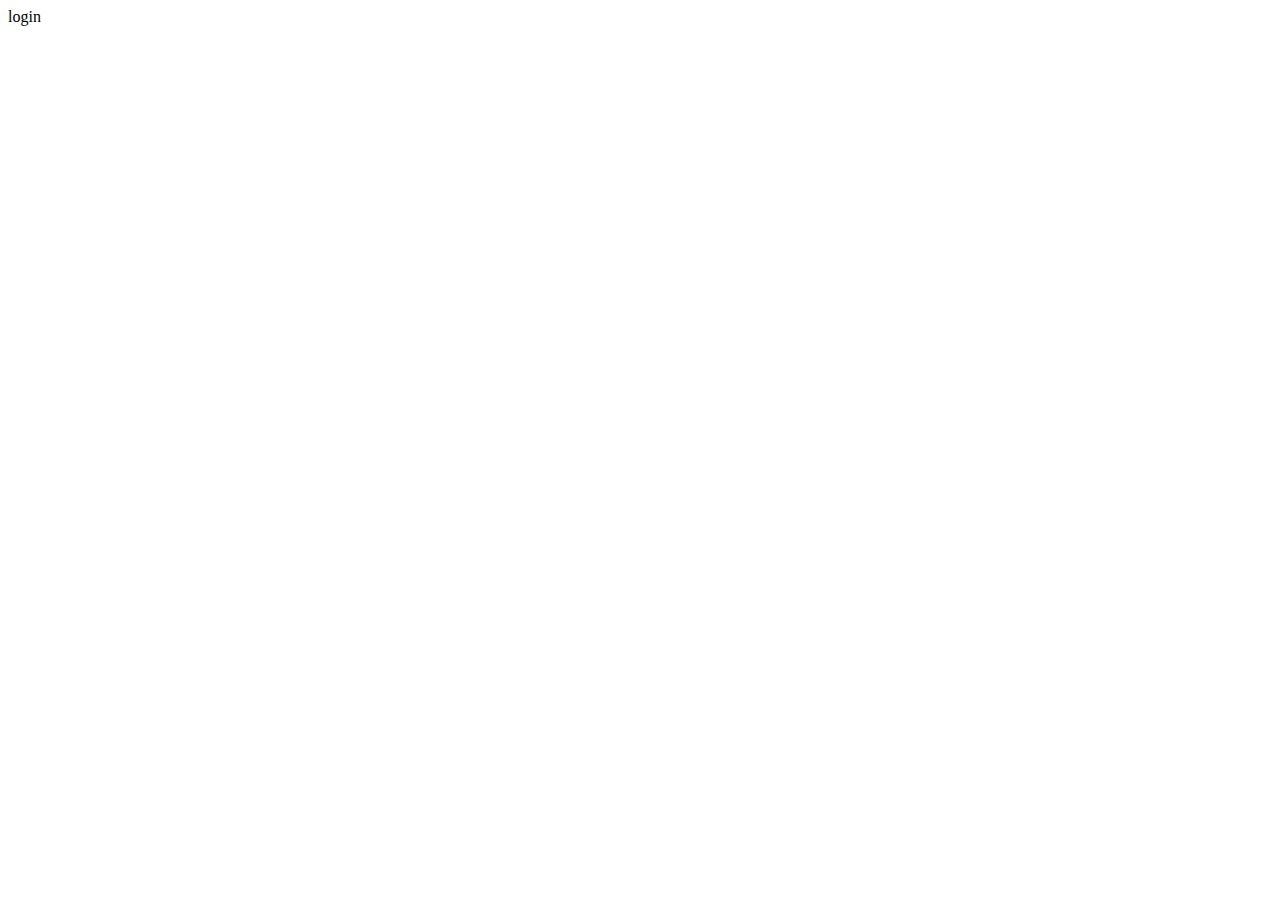
==== login.html @ ec3614b2 "1.js.login.html" ====
<!DOCTYPE html>
<html lang="en">

<head>
    <meta charset="UTF-8">
    <meta http-equiv="X-UA-Compatible" content="IE=edge">
    <meta name="viewport" content="width=device-width, initial-scale=1.0">
    <title>Document</title>
</head>

<body>
    <div>login</div>
</body>

</html>
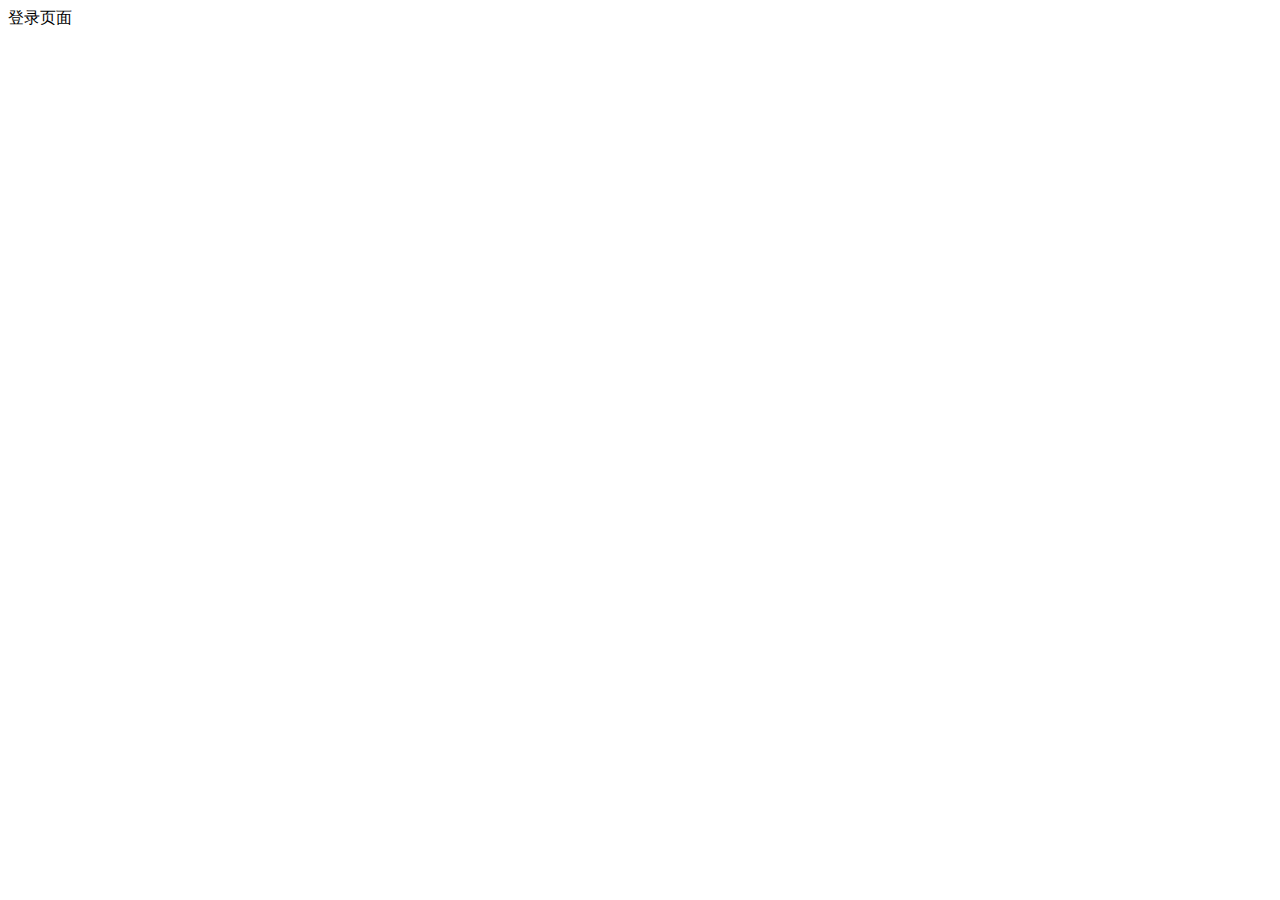
==== commit 8259c332: "新建login" ====
--- a/login.html
+++ b/login.html
@@ -9,7 +9,9 @@
 </head>
 
 <body>
-    <div>login</div>
+    <div class="container">
+        登录页面
+    </div>
 </body>
 
 </html>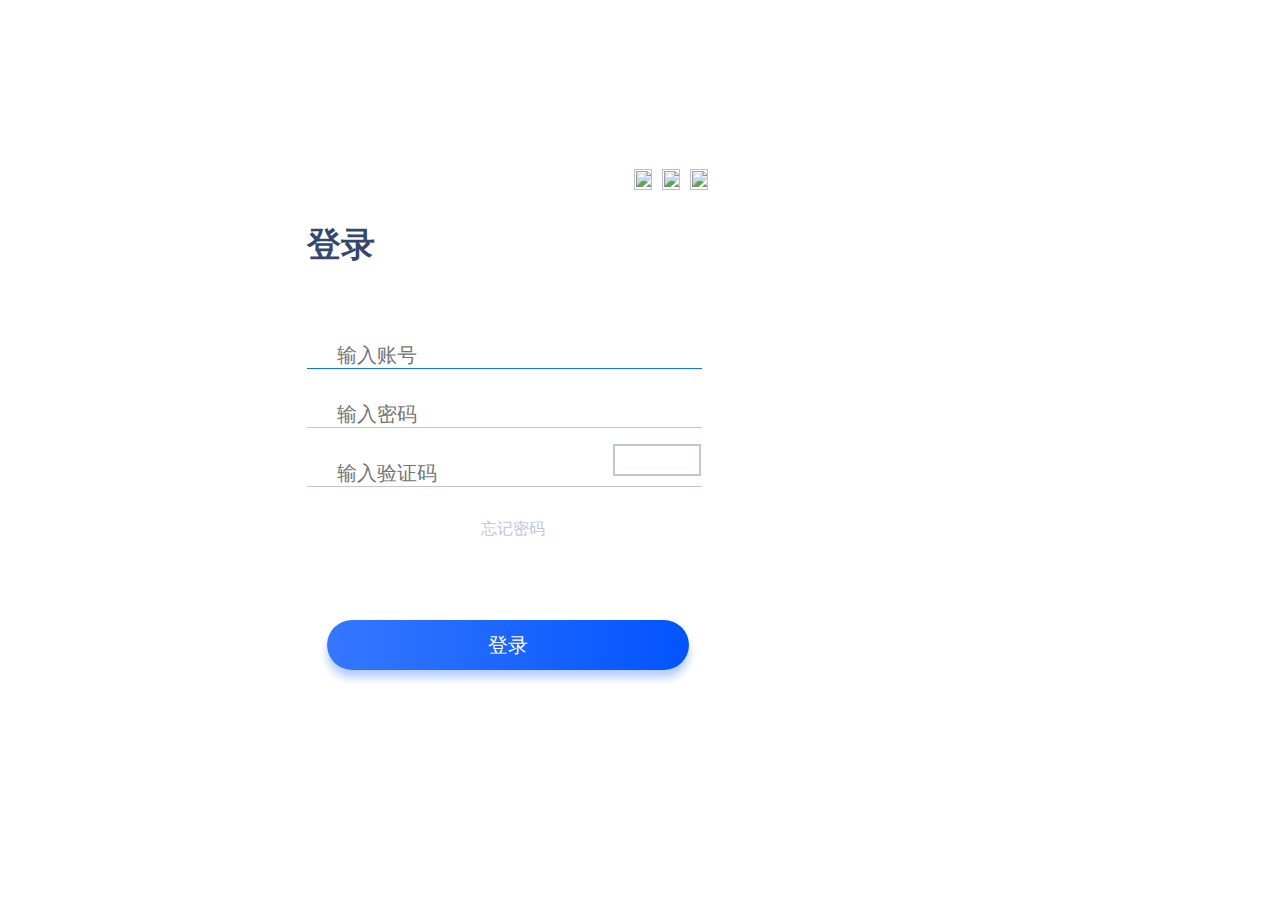
==== commit 7b5fe5ee: "完成登录页开发" ====
--- a/login.html
+++ b/login.html
@@ -5,13 +5,45 @@
     <meta charset="UTF-8">
     <meta http-equiv="X-UA-Compatible" content="IE=edge">
     <meta name="viewport" content="width=device-width, initial-scale=1.0">
-    <title>Document</title>
+    <title>denglu</title>
+    <link rel="stylesheet" href="./login.css">
 </head>
 
 <body>
-    <div class="container">
-        登录页面
+    <div class="denglu">
+        <div class="title">
+            <span>媒体素材统一报送</span>
+            <br><br>
+            <span>管理系统</span>
+        </div>
+        <div class="beijin"></div>
+        <div class="yemian">
+            <div class="top">
+                <img src="./images/icon-验证码.png " alt="">
+                <img src="./images/icon-密码.png" alt="">
+                <img src="./images/icon-账号-默认.png" alt="">
+            </div>
+            <div class="zhanghao">
+                <h2>登录</h2>
+                <input type="text" class="blue" placeholder="输入账号">
+                <input type="text" class="one" placeholder="输入密码">
+                <input type="text" class="two" placeholder="输入验证码"><span></span>
+                <p><a href="">忘记密码</a></p>
+                <button>登录</button>
+
+
+
+
+            </div>
+
+        </div>
+
+
+
+
+
     </div>
+
 </body>
 
 </html>--- a/login.css
+++ b/login.css
@@ -0,0 +1,145 @@
+.denglu {
+    position: relative;
+    width: 600px;
+    height: 263px;
+    background-image: url(../index.html/images/背景.png);
+}
+
+.denglu .title {
+    position: absolute;
+    top: 151px;
+    left: 236px;
+    width: 344px;
+    height: 100px;
+}
+
+.denglu .title span {
+    width: 338px;
+    height: 39px;
+    font-size: 40px;
+    font-family: PingFang SC;
+    font-weight: 800;
+    color: #FFFFFF;
+    line-height: 32px;
+    letter-spacing: 3px;
+}
+
+.beijin {
+    position: absolute;
+    left: 235px;
+    top: 279px;
+    width: 646px;
+    height: 557px;
+    background-image: url(../index.html/images/装饰.png);
+}
+
+.yemian {
+    position: absolute;
+    left: 260px;
+    top: 152px;
+    width: 450px;
+    height: 584px;
+    background-color: #ffffff;
+}
+
+.top {
+    height: 34px;
+
+}
+
+.top img {
+    float: right;
+    margin-top: 9px;
+    margin-right: 10px;
+    width: 18px;
+    height: 21px;
+}
+
+.zhanghao {
+    position: relative;
+    margin-left: 39px;
+    height: 447px;
+
+}
+
+h2 {
+    width: 70px;
+    height: 32px;
+    font-size: 34px;
+    font-family: Microsoft YaHei;
+    font-weight: bold;
+    color: #35476B;
+}
+
+.zhanghao input {
+    display: block;
+    margin-bottom: 32px;
+    padding-left: 30px;
+    border-top: 0;
+    border-left: 0;
+    border-right: 0;
+    border-bottom: 1px solid #c0c6d9;
+    width: 363px;
+    height: 24px;
+    font-size: 20px;
+    font-family: PingFang SC;
+    font-weight: 500;
+    color: #C0C6D9;
+}
+
+.zhanghao .blue {
+    margin-top: 88px;
+    border-bottom: 1px solid #0f75ff;
+    background-image: url(../index.html/images/icon-账号.png);
+    background-repeat: no-repeat;
+}
+
+.zhanghao .one {
+    background-image: url(../index.html/images/icon-密码-默认.png);
+    background-repeat: no-repeat;
+}
+
+.zhanghao .two {
+    background-image: url(../index.html/images/icon-验证码-默认.png);
+    background-repeat: no-repeat;
+}
+
+.zhanghao span {
+    position: absolute;
+    left: 306px;
+    top: 222px;
+    display: inline-block;
+    width: 84px;
+    height: 28px;
+    border: 2px solid #C0C6D9;
+}
+
+.zhanghao p {
+    text-align: center;
+}
+
+.zhanghao p a {
+    text-decoration: none;
+    width: 64px;
+    height: 16px;
+    font-size: 16px;
+    font-family: PingFang SC;
+    font-weight: 500;
+    color: #C0C6D9;
+}
+
+.zhanghao button {
+    margin-top: 64px;
+    margin-left: 20px;
+    width: 362px;
+    height: 50px;
+    border: 0;
+    background: linear-gradient(90deg, #3677FF, #0254FE);
+    border-radius: 25px;
+    box-shadow: 0 8px 8px #b6cefe;
+
+    font-size: 20px;
+    font-family: PingFang SC;
+    font-weight: 500;
+    color: #FFFFFF;
+}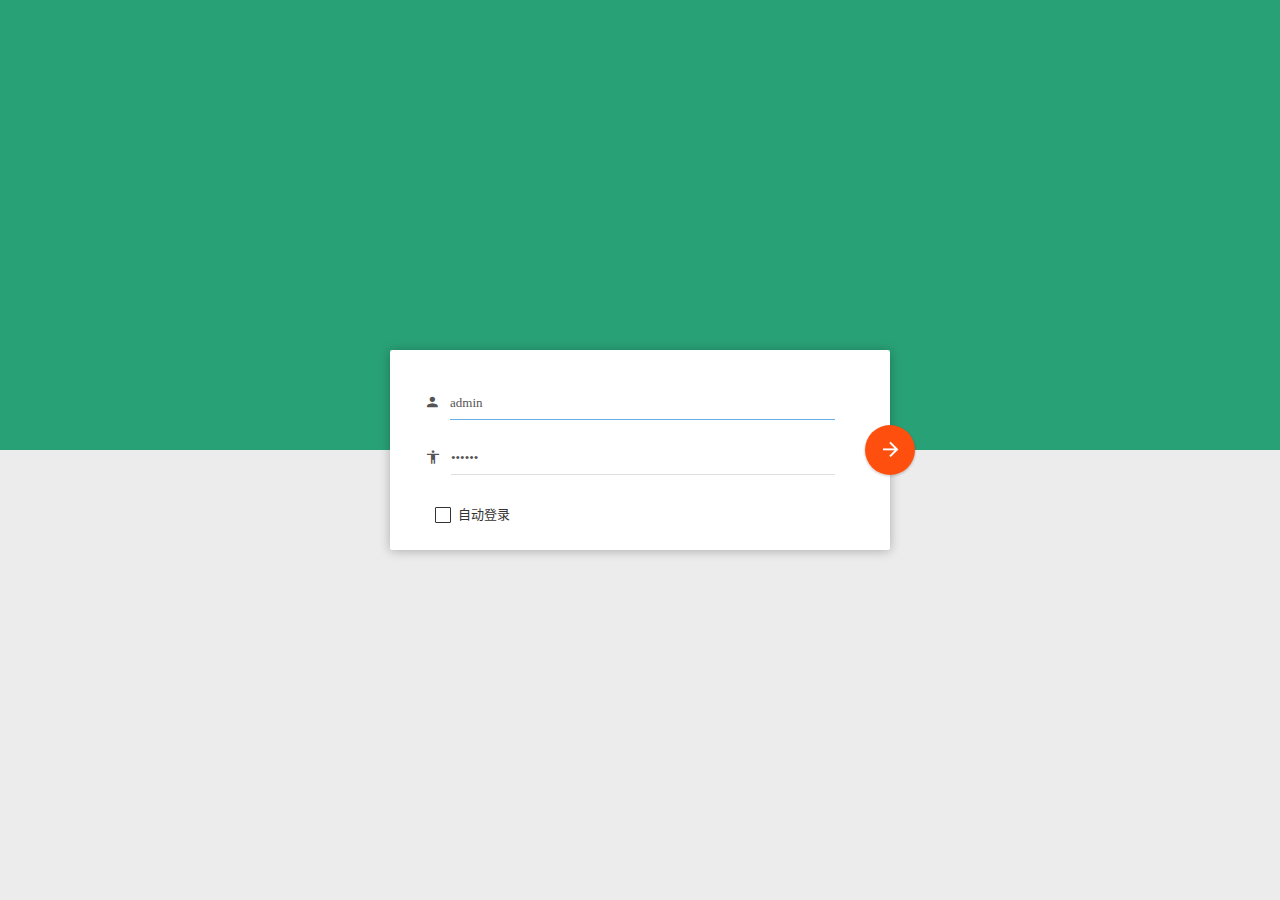
==== commit 4bf03219: "提交" ====
--- a/login.html
+++ b/login.html
@@ -1,49 +1,46 @@
-<!DOCTYPE html>
-<html lang="en">
+﻿<!DOCTYPE HTML>
+<html lang="zh-cn">
+<head>
+	<meta charset="utf-8">
+	<meta http-equiv="X-UA-Compatible" content="IE=edge">
+	<meta name="viewport" content="width=device-width, initial-scale=1">
+	<title>登录页</title>
 
-<head>
-    <meta charset="UTF-8">
-    <meta http-equiv="X-UA-Compatible" content="IE=edge">
-    <meta name="viewport" content="width=device-width, initial-scale=1.0">
-    <title>denglu</title>
-    <link rel="stylesheet" href="./login.css">
+	<link href="resources/plugins/bootstrap-3.3.0/css/bootstrap.min.css" rel="stylesheet"/>
+	<link href="resources/plugins/material-design-iconic-font-2.2.0/css/material-design-iconic-font.min.css" rel="stylesheet"/>
+	<link href="resources/plugins/waves-0.7.5/waves.min.css" rel="stylesheet"/>
+	<link href="resources/plugins/checkbix/css/checkbix.min.css" rel="stylesheet"/>
+	<link href="resources/css/login.css" rel="stylesheet"/>
 </head>
+<body>
+<div id="login-window">
+	<div class="input-group m-b-20">
+		<span class="input-group-addon"><i class="zmdi zmdi-account"></i></span>
+		<div class="fg-line">
+			<input id="username" type="text" class="form-control" name="username" placeholder="帐号" required autofocus value="admin">
+		</div>
+	</div>
+	<div class="input-group m-b-20">
+		<span class="input-group-addon"><i class="zmdi zmdi-male"></i></span>
+		<div class="fg-line">
+			<input id="password" type="password" class="form-control" name="password" placeholder="密码" required value="123456">
+		</div>
+	</div>
+	<div class="clearfix">
+	</div>
+	<div class="checkbox">
+		<input id="rememberMe" type="checkbox" class="checkbix" data-text="自动登录" name="rememberMe">
+	</div>
+	<a id="login-bt" href="javascript:;" class="waves-effect waves-button waves-float"><i class="zmdi zmdi-arrow-forward"></i></a>
+</div>
+<script src="resources/plugins/jquery.1.12.4.min.js"></script>
+<script src="resources/plugins/bootstrap-3.3.0/js/bootstrap.min.js"></script>
+<script src="resources/plugins/waves-0.7.5/waves.min.js"></script>
+<script src="resources/plugins/checkbix/js/checkbix.min.js"></script>
 
-<body>
-    <div class="denglu">
-        <div class="title">
-            <span>媒体素材统一报送</span>
-            <br><br>
-            <span>管理系统</span>
-        </div>
-        <div class="beijin"></div>
-        <div class="yemian">
-            <div class="top">
-                <img src="./images/icon-验证码.png " alt="">
-                <img src="./images/icon-密码.png" alt="">
-                <img src="./images/icon-账号-默认.png" alt="">
-            </div>
-            <div class="zhanghao">
-                <h2>登录</h2>
-                <input type="text" class="blue" placeholder="输入账号">
-                <input type="text" class="one" placeholder="输入密码">
-                <input type="text" class="two" placeholder="输入验证码"><span></span>
-                <p><a href="">忘记密码</a></p>
-                <button>登录</button>
-
-
-
-
-            </div>
-
-        </div>
-
-
-
-
-
-    </div>
-
+<script src="resources/js/login.js"></script>
+<script type="text/javascript">
+	Checkbix.init();
+</script>
 </body>
-
 </html>--- a/resources/plugins/material-design-iconic-font-2.2.0/css/material-design-iconic-font.min.css
+++ b/resources/plugins/material-design-iconic-font-2.2.0/css/material-design-iconic-font.min.css
@@ -0,0 +1 @@
+@font-face{font-family:Material-Design-Iconic-Font;src:url(../fonts/Material-Design-Iconic-Font.woff2?v=2.2.0) format('woff2'),url(../fonts/Material-Design-Iconic-Font.woff?v=2.2.0) format('woff'),url(../fonts/Material-Design-Iconic-Font.ttf?v=2.2.0) format('truetype')}.zmdi{display:inline-block;font:normal normal normal 14px/1 'Material-Design-Iconic-Font';font-size:inherit;text-rendering:auto;-webkit-font-smoothing:antialiased;-moz-osx-font-smoothing:grayscale}.zmdi-hc-lg{font-size:1.33333333em;line-height:.75em;vertical-align:-15%}.zmdi-hc-2x{font-size:2em}.zmdi-hc-3x{font-size:3em}.zmdi-hc-4x{font-size:4em}.zmdi-hc-5x{font-size:5em}.zmdi-hc-fw{width:1.28571429em;text-align:center}.zmdi-hc-ul{padding-left:0;margin-left:2.14285714em;list-style-type:none}.zmdi-hc-ul>li{position:relative}.zmdi-hc-li{position:absolute;left:-2.14285714em;width:2.14285714em;top:.14285714em;text-align:center}.zmdi-hc-li.zmdi-hc-lg{left:-1.85714286em}.zmdi-hc-border{padding:.1em .25em;border:solid .1em #9e9e9e;border-radius:2px}.zmdi-hc-border-circle{padding:.1em .25em;border:solid .1em #9e9e9e;border-radius:50%}.zmdi.pull-left{float:left;margin-right:.15em}.zmdi.pull-right{float:right;margin-left:.15em}.zmdi-hc-spin{-webkit-animation:zmdi-spin 1.5s infinite linear;animation:zmdi-spin 1.5s infinite linear}.zmdi-hc-spin-reverse{-webkit-animation:zmdi-spin-reverse 1.5s infinite linear;animation:zmdi-spin-reverse 1.5s infinite linear}@-webkit-keyframes zmdi-spin{0%{-webkit-transform:rotate(0deg);transform:rotate(0deg)}100%{-webkit-transform:rotate(359deg);transform:rotate(359deg)}}@keyframes zmdi-spin{0%{-webkit-transform:rotate(0deg);transform:rotate(0deg)}100%{-webkit-transform:rotate(359deg);transform:rotate(359deg)}}@-webkit-keyframes zmdi-spin-reverse{0%{-webkit-transform:rotate(0deg);transform:rotate(0deg)}100%{-webkit-transform:rotate(-359deg);transform:rotate(-359deg)}}@keyframes zmdi-spin-reverse{0%{-webkit-transform:rotate(0deg);transform:rotate(0deg)}100%{-webkit-transform:rotate(-359deg);transform:rotate(-359deg)}}.zmdi-hc-rotate-90{-webkit-transform:rotate(90deg);-ms-transform:rotate(90deg);transform:rotate(90deg)}.zmdi-hc-rotate-180{-webkit-transform:rotate(180deg);-ms-transform:rotate(180deg);transform:rotate(180deg)}.zmdi-hc-rotate-270{-webkit-transform:rotate(270deg);-ms-transform:rotate(270deg);transform:rotate(270deg)}.zmdi-hc-flip-horizontal{-webkit-transform:scale(-1,1);-ms-transform:scale(-1,1);transform:scale(-1,1)}.zmdi-hc-flip-vertical{-webkit-transform:scale(1,-1);-ms-transform:scale(1,-1);transform:scale(1,-1)}.zmdi-hc-stack{position:relative;display:inline-block;width:2em;height:2em;line-height:2em;vertical-align:middle}.zmdi-hc-stack-1x,.zmdi-hc-stack-2x{position:absolute;left:0;width:100%;text-align:center}.zmdi-hc-stack-1x{line-height:inherit}.zmdi-hc-stack-2x{font-size:2em}.zmdi-hc-inverse{color:#fff}.zmdi-3d-rotation:before{content:'\f101'}.zmdi-airplane-off:before{content:'\f102'}.zmdi-airplane:before{content:'\f103'}.zmdi-album:before{content:'\f104'}.zmdi-archive:before{content:'\f105'}.zmdi-assignment-account:before{content:'\f106'}.zmdi-assignment-alert:before{content:'\f107'}.zmdi-assignment-check:before{content:'\f108'}.zmdi-assignment-o:before{content:'\f109'}.zmdi-assignment-return:before{content:'\f10a'}.zmdi-assignment-returned:before{content:'\f10b'}.zmdi-assignment:before{content:'\f10c'}.zmdi-attachment-alt:before{content:'\f10d'}.zmdi-attachment:before{content:'\f10e'}.zmdi-audio:before{content:'\f10f'}.zmdi-badge-check:before{content:'\f110'}.zmdi-balance-wallet:before{content:'\f111'}.zmdi-balance:before{content:'\f112'}.zmdi-battery-alert:before{content:'\f113'}.zmdi-battery-flash:before{content:'\f114'}.zmdi-battery-unknown:before{content:'\f115'}.zmdi-battery:before{content:'\f116'}.zmdi-bike:before{content:'\f117'}.zmdi-block-alt:before{content:'\f118'}.zmdi-block:before{content:'\f119'}.zmdi-boat:before{content:'\f11a'}.zmdi-book-image:before{content:'\f11b'}.zmdi-book:before{content:'\f11c'}.zmdi-bookmark-outline:before{content:'\f11d'}.zmdi-bookmark:before{content:'\f11e'}.zmdi-brush:before{content:'\f11f'}.zmdi-bug:before{content:'\f120'}.zmdi-bus:before{content:'\f121'}.zmdi-cake:before{content:'\f122'}.zmdi-car-taxi:before{content:'\f123'}.zmdi-car-wash:before{content:'\f124'}.zmdi-car:before{content:'\f125'}.zmdi-card-giftcard:before{content:'\f126'}.zmdi-card-membership:before{content:'\f127'}.zmdi-card-travel:before{content:'\f128'}.zmdi-card:before{content:'\f129'}.zmdi-case-check:before{content:'\f12a'}.zmdi-case-download:before{content:'\f12b'}.zmdi-case-play:before{content:'\f12c'}.zmdi-case:before{content:'\f12d'}.zmdi-cast-connected:before{content:'\f12e'}.zmdi-cast:before{content:'\f12f'}.zmdi-chart-donut:before{content:'\f130'}.zmdi-chart:before{content:'\f131'}.zmdi-city-alt:before{content:'\f132'}.zmdi-city:before{content:'\f133'}.zmdi-close-circle-o:before{content:'\f134'}.zmdi-close-circle:before{content:'\f135'}.zmdi-close:before{content:'\f136'}.zmdi-cocktail:before{content:'\f137'}.zmdi-code-setting:before{content:'\f138'}.zmdi-code-smartphone:before{content:'\f139'}.zmdi-code:before{content:'\f13a'}.zmdi-coffee:before{content:'\f13b'}.zmdi-collection-bookmark:before{content:'\f13c'}.zmdi-collection-case-play:before{content:'\f13d'}.zmdi-collection-folder-image:before{content:'\f13e'}.zmdi-collection-image-o:before{content:'\f13f'}.zmdi-collection-image:before{content:'\f140'}.zmdi-collection-item-1:before{content:'\f141'}.zmdi-collection-item-2:before{content:'\f142'}.zmdi-collection-item-3:before{content:'\f143'}.zmdi-collection-item-4:before{content:'\f144'}.zmdi-collection-item-5:before{content:'\f145'}.zmdi-collection-item-6:before{content:'\f146'}.zmdi-collection-item-7:before{content:'\f147'}.zmdi-collection-item-8:before{content:'\f148'}.zmdi-collection-item-9-plus:before{content:'\f149'}.zmdi-collection-item-9:before{content:'\f14a'}.zmdi-collection-item:before{content:'\f14b'}.zmdi-collection-music:before{content:'\f14c'}.zmdi-collection-pdf:before{content:'\f14d'}.zmdi-collection-plus:before{content:'\f14e'}.zmdi-collection-speaker:before{content:'\f14f'}.zmdi-collection-text:before{content:'\f150'}.zmdi-collection-video:before{content:'\f151'}.zmdi-compass:before{content:'\f152'}.zmdi-cutlery:before{content:'\f153'}.zmdi-delete:before{content:'\f154'}.zmdi-dialpad:before{content:'\f155'}.zmdi-dns:before{content:'\f156'}.zmdi-drink:before{content:'\f157'}.zmdi-edit:before{content:'\f158'}.zmdi-email-open:before{content:'\f159'}.zmdi-email:before{content:'\f15a'}.zmdi-eye-off:before{content:'\f15b'}.zmdi-eye:before{content:'\f15c'}.zmdi-eyedropper:before{content:'\f15d'}.zmdi-favorite-outline:before{content:'\f15e'}.zmdi-favorite:before{content:'\f15f'}.zmdi-filter-list:before{content:'\f160'}.zmdi-fire:before{content:'\f161'}.zmdi-flag:before{content:'\f162'}.zmdi-flare:before{content:'\f163'}.zmdi-flash-auto:before{content:'\f164'}.zmdi-flash-off:before{content:'\f165'}.zmdi-flash:before{content:'\f166'}.zmdi-flip:before{content:'\f167'}.zmdi-flower-alt:before{content:'\f168'}.zmdi-flower:before{content:'\f169'}.zmdi-font:before{content:'\f16a'}.zmdi-fullscreen-alt:before{content:'\f16b'}.zmdi-fullscreen-exit:before{content:'\f16c'}.zmdi-fullscreen:before{content:'\f16d'}.zmdi-functions:before{content:'\f16e'}.zmdi-gas-station:before{content:'\f16f'}.zmdi-gesture:before{content:'\f170'}.zmdi-globe-alt:before{content:'\f171'}.zmdi-globe-lock:before{content:'\f172'}.zmdi-globe:before{content:'\f173'}.zmdi-graduation-cap:before{content:'\f174'}.zmdi-home:before{content:'\f175'}.zmdi-hospital-alt:before{content:'\f176'}.zmdi-hospital:before{content:'\f177'}.zmdi-hotel:before{content:'\f178'}.zmdi-hourglass-alt:before{content:'\f179'}.zmdi-hourglass-outline:before{content:'\f17a'}.zmdi-hourglass:before{content:'\f17b'}.zmdi-http:before{content:'\f17c'}.zmdi-image-alt:before{content:'\f17d'}.zmdi-image-o:before{content:'\f17e'}.zmdi-image:before{content:'\f17f'}.zmdi-inbox:before{content:'\f180'}.zmdi-invert-colors-off:before{content:'\f181'}.zmdi-invert-colors:before{content:'\f182'}.zmdi-key:before{content:'\f183'}.zmdi-label-alt-outline:before{content:'\f184'}.zmdi-label-alt:before{content:'\f185'}.zmdi-label-heart:before{content:'\f186'}.zmdi-label:before{content:'\f187'}.zmdi-labels:before{content:'\f188'}.zmdi-lamp:before{content:'\f189'}.zmdi-landscape:before{content:'\f18a'}.zmdi-layers-off:before{content:'\f18b'}.zmdi-layers:before{content:'\f18c'}.zmdi-library:before{content:'\f18d'}.zmdi-link:before{content:'\f18e'}.zmdi-lock-open:before{content:'\f18f'}.zmdi-lock-outline:before{content:'\f190'}.zmdi-lock:before{content:'\f191'}.zmdi-mail-reply-all:before{content:'\f192'}.zmdi-mail-reply:before{content:'\f193'}.zmdi-mail-send:before{content:'\f194'}.zmdi-mall:before{content:'\f195'}.zmdi-map:before{content:'\f196'}.zmdi-menu:before{content:'\f197'}.zmdi-money-box:before{content:'\f198'}.zmdi-money-off:before{content:'\f199'}.zmdi-money:before{content:'\f19a'}.zmdi-more-vert:before{content:'\f19b'}.zmdi-more:before{content:'\f19c'}.zmdi-movie-alt:before{content:'\f19d'}.zmdi-movie:before{content:'\f19e'}.zmdi-nature-people:before{content:'\f19f'}.zmdi-nature:before{content:'\f1a0'}.zmdi-navigation:before{content:'\f1a1'}.zmdi-open-in-browser:before{content:'\f1a2'}.zmdi-open-in-new:before{content:'\f1a3'}.zmdi-palette:before{content:'\f1a4'}.zmdi-parking:before{content:'\f1a5'}.zmdi-pin-account:before{content:'\f1a6'}.zmdi-pin-assistant:before{content:'\f1a7'}.zmdi-pin-drop:before{content:'\f1a8'}.zmdi-pin-help:before{content:'\f1a9'}.zmdi-pin-off:before{content:'\f1aa'}.zmdi-pin:before{content:'\f1ab'}.zmdi-pizza:before{content:'\f1ac'}.zmdi-plaster:before{content:'\f1ad'}.zmdi-power-setting:before{content:'\f1ae'}.zmdi-power:before{content:'\f1af'}.zmdi-print:before{content:'\f1b0'}.zmdi-puzzle-piece:before{content:'\f1b1'}.zmdi-quote:before{content:'\f1b2'}.zmdi-railway:before{content:'\f1b3'}.zmdi-receipt:before{content:'\f1b4'}.zmdi-refresh-alt:before{content:'\f1b5'}.zmdi-refresh-sync-alert:before{content:'\f1b6'}.zmdi-refresh-sync-off:before{content:'\f1b7'}.zmdi-refresh-sync:before{content:'\f1b8'}.zmdi-refresh:before{content:'\f1b9'}.zmdi-roller:before{content:'\f1ba'}.zmdi-ruler:before{content:'\f1bb'}.zmdi-scissors:before{content:'\f1bc'}.zmdi-screen-rotation-lock:before{content:'\f1bd'}.zmdi-screen-rotation:before{content:'\f1be'}.zmdi-search-for:before{content:'\f1bf'}.zmdi-search-in-file:before{content:'\f1c0'}.zmdi-search-in-page:before{content:'\f1c1'}.zmdi-search-replace:before{content:'\f1c2'}.zmdi-search:before{content:'\f1c3'}.zmdi-seat:before{content:'\f1c4'}.zmdi-settings-square:before{content:'\f1c5'}.zmdi-settings:before{content:'\f1c6'}.zmdi-shield-check:before{content:'\f1c7'}.zmdi-shield-security:before{content:'\f1c8'}.zmdi-shopping-basket:before{content:'\f1c9'}.zmdi-shopping-cart-plus:before{content:'\f1ca'}.zmdi-shopping-cart:before{content:'\f1cb'}.zmdi-sign-in:before{content:'\f1cc'}.zmdi-sort-amount-asc:before{content:'\f1cd'}.zmdi-sort-amount-desc:before{content:'\f1ce'}.zmdi-sort-asc:before{content:'\f1cf'}.zmdi-sort-desc:before{content:'\f1d0'}.zmdi-spellcheck:before{content:'\f1d1'}.zmdi-storage:before{content:'\f1d2'}.zmdi-store-24:before{content:'\f1d3'}.zmdi-store:before{content:'\f1d4'}.zmdi-subway:before{content:'\f1d5'}.zmdi-sun:before{content:'\f1d6'}.zmdi-tab-unselected:before{content:'\f1d7'}.zmdi-tab:before{content:'\f1d8'}.zmdi-tag-close:before{content:'\f1d9'}.zmdi-tag-more:before{content:'\f1da'}.zmdi-tag:before{content:'\f1db'}.zmdi-thumb-down:before{content:'\f1dc'}.zmdi-thumb-up-down:before{content:'\f1dd'}.zmdi-thumb-up:before{content:'\f1de'}.zmdi-ticket-star:before{content:'\f1df'}.zmdi-toll:before{content:'\f1e0'}.zmdi-toys:before{content:'\f1e1'}.zmdi-traffic:before{content:'\f1e2'}.zmdi-translate:before{content:'\f1e3'}.zmdi-triangle-down:before{content:'\f1e4'}.zmdi-triangle-up:before{content:'\f1e5'}.zmdi-truck:before{content:'\f1e6'}.zmdi-turning-sign:before{content:'\f1e7'}.zmdi-wallpaper:before{content:'\f1e8'}.zmdi-washing-machine:before{content:'\f1e9'}.zmdi-window-maximize:before{content:'\f1ea'}.zmdi-window-minimize:before{content:'\f1eb'}.zmdi-window-restore:before{content:'\f1ec'}.zmdi-wrench:before{content:'\f1ed'}.zmdi-zoom-in:before{content:'\f1ee'}.zmdi-zoom-out:before{content:'\f1ef'}.zmdi-alert-circle-o:before{content:'\f1f0'}.zmdi-alert-circle:before{content:'\f1f1'}.zmdi-alert-octagon:before{content:'\f1f2'}.zmdi-alert-polygon:before{content:'\f1f3'}.zmdi-alert-triangle:before{content:'\f1f4'}.zmdi-help-outline:before{content:'\f1f5'}.zmdi-help:before{content:'\f1f6'}.zmdi-info-outline:before{content:'\f1f7'}.zmdi-info:before{content:'\f1f8'}.zmdi-notifications-active:before{content:'\f1f9'}.zmdi-notifications-add:before{content:'\f1fa'}.zmdi-notifications-none:before{content:'\f1fb'}.zmdi-notifications-off:before{content:'\f1fc'}.zmdi-notifications-paused:before{content:'\f1fd'}.zmdi-notifications:before{content:'\f1fe'}.zmdi-account-add:before{content:'\f1ff'}.zmdi-account-box-mail:before{content:'\f200'}.zmdi-account-box-o:before{content:'\f201'}.zmdi-account-box-phone:before{content:'\f202'}.zmdi-account-box:before{content:'\f203'}.zmdi-account-calendar:before{content:'\f204'}.zmdi-account-circle:before{content:'\f205'}.zmdi-account-o:before{content:'\f206'}.zmdi-account:before{content:'\f207'}.zmdi-accounts-add:before{content:'\f208'}.zmdi-accounts-alt:before{content:'\f209'}.zmdi-accounts-list-alt:before{content:'\f20a'}.zmdi-accounts-list:before{content:'\f20b'}.zmdi-accounts-outline:before{content:'\f20c'}.zmdi-accounts:before{content:'\f20d'}.zmdi-face:before{content:'\f20e'}.zmdi-female:before{content:'\f20f'}.zmdi-male-alt:before{content:'\f210'}.zmdi-male-female:before{content:'\f211'}.zmdi-male:before{content:'\f212'}.zmdi-mood-bad:before{content:'\f213'}.zmdi-mood:before{content:'\f214'}.zmdi-run:before{content:'\f215'}.zmdi-walk:before{content:'\f216'}.zmdi-cloud-box:before{content:'\f217'}.zmdi-cloud-circle:before{content:'\f218'}.zmdi-cloud-done:before{content:'\f219'}.zmdi-cloud-download:before{content:'\f21a'}.zmdi-cloud-off:before{content:'\f21b'}.zmdi-cloud-outline-alt:before{content:'\f21c'}.zmdi-cloud-outline:before{content:'\f21d'}.zmdi-cloud-upload:before{content:'\f21e'}.zmdi-cloud:before{content:'\f21f'}.zmdi-download:before{content:'\f220'}.zmdi-file-plus:before{content:'\f221'}.zmdi-file-text:before{content:'\f222'}.zmdi-file:before{content:'\f223'}.zmdi-folder-outline:before{content:'\f224'}.zmdi-folder-person:before{content:'\f225'}.zmdi-folder-star-alt:before{content:'\f226'}.zmdi-folder-star:before{content:'\f227'}.zmdi-folder:before{content:'\f228'}.zmdi-gif:before{content:'\f229'}.zmdi-upload:before{content:'\f22a'}.zmdi-border-all:before{content:'\f22b'}.zmdi-border-bottom:before{content:'\f22c'}.zmdi-border-clear:before{content:'\f22d'}.zmdi-border-color:before{content:'\f22e'}.zmdi-border-horizontal:before{content:'\f22f'}.zmdi-border-inner:before{content:'\f230'}.zmdi-border-left:before{content:'\f231'}.zmdi-border-outer:before{content:'\f232'}.zmdi-border-right:before{content:'\f233'}.zmdi-border-style:before{content:'\f234'}.zmdi-border-top:before{content:'\f235'}.zmdi-border-vertical:before{content:'\f236'}.zmdi-copy:before{content:'\f237'}.zmdi-crop:before{content:'\f238'}.zmdi-format-align-center:before{content:'\f239'}.zmdi-format-align-justify:before{content:'\f23a'}.zmdi-format-align-left:before{content:'\f23b'}.zmdi-format-align-right:before{content:'\f23c'}.zmdi-format-bold:before{content:'\f23d'}.zmdi-format-clear-all:before{content:'\f23e'}.zmdi-format-clear:before{content:'\f23f'}.zmdi-format-color-fill:before{content:'\f240'}.zmdi-format-color-reset:before{content:'\f241'}.zmdi-format-color-text:before{content:'\f242'}.zmdi-format-indent-decrease:before{content:'\f243'}.zmdi-format-indent-increase:before{content:'\f244'}.zmdi-format-italic:before{content:'\f245'}.zmdi-format-line-spacing:before{content:'\f246'}.zmdi-format-list-bulleted:before{content:'\f247'}.zmdi-format-list-numbered:before{content:'\f248'}.zmdi-format-ltr:before{content:'\f249'}.zmdi-format-rtl:before{content:'\f24a'}.zmdi-format-size:before{content:'\f24b'}.zmdi-format-strikethrough-s:before{content:'\f24c'}.zmdi-format-strikethrough:before{content:'\f24d'}.zmdi-format-subject:before{content:'\f24e'}.zmdi-format-underlined:before{content:'\f24f'}.zmdi-format-valign-bottom:before{content:'\f250'}.zmdi-format-valign-center:before{content:'\f251'}.zmdi-format-valign-top:before{content:'\f252'}.zmdi-redo:before{content:'\f253'}.zmdi-select-all:before{content:'\f254'}.zmdi-space-bar:before{content:'\f255'}.zmdi-text-format:before{content:'\f256'}.zmdi-transform:before{content:'\f257'}.zmdi-undo:before{content:'\f258'}.zmdi-wrap-text:before{content:'\f259'}.zmdi-comment-alert:before{content:'\f25a'}.zmdi-comment-alt-text:before{content:'\f25b'}.zmdi-comment-alt:before{content:'\f25c'}.zmdi-comment-edit:before{content:'\f25d'}.zmdi-comment-image:before{content:'\f25e'}.zmdi-comment-list:before{content:'\f25f'}.zmdi-comment-more:before{content:'\f260'}.zmdi-comment-outline:before{content:'\f261'}.zmdi-comment-text-alt:before{content:'\f262'}.zmdi-comment-text:before{content:'\f263'}.zmdi-comment-video:before{content:'\f264'}.zmdi-comment:before{content:'\f265'}.zmdi-comments:before{content:'\f266'}.zmdi-check-all:before{content:'\f267'}.zmdi-check-circle-u:before{content:'\f268'}.zmdi-check-circle:before{content:'\f269'}.zmdi-check-square:before{content:'\f26a'}.zmdi-check:before{content:'\f26b'}.zmdi-circle-o:before{content:'\f26c'}.zmdi-circle:before{content:'\f26d'}.zmdi-dot-circle-alt:before{content:'\f26e'}.zmdi-dot-circle:before{content:'\f26f'}.zmdi-minus-circle-outline:before{content:'\f270'}.zmdi-minus-circle:before{content:'\f271'}.zmdi-minus-square:before{content:'\f272'}.zmdi-minus:before{content:'\f273'}.zmdi-plus-circle-o-duplicate:before{content:'\f274'}.zmdi-plus-circle-o:before{content:'\f275'}.zmdi-plus-circle:before{content:'\f276'}.zmdi-plus-square:before{content:'\f277'}.zmdi-plus:before{content:'\f278'}.zmdi-square-o:before{content:'\f279'}.zmdi-star-circle:before{content:'\f27a'}.zmdi-star-half:before{content:'\f27b'}.zmdi-star-outline:before{content:'\f27c'}.zmdi-star:before{content:'\f27d'}.zmdi-bluetooth-connected:before{content:'\f27e'}.zmdi-bluetooth-off:before{content:'\f27f'}.zmdi-bluetooth-search:before{content:'\f280'}.zmdi-bluetooth-setting:before{content:'\f281'}.zmdi-bluetooth:before{content:'\f282'}.zmdi-camera-add:before{content:'\f283'}.zmdi-camera-alt:before{content:'\f284'}.zmdi-camera-bw:before{content:'\f285'}.zmdi-camera-front:before{content:'\f286'}.zmdi-camera-mic:before{content:'\f287'}.zmdi-camera-party-mode:before{content:'\f288'}.zmdi-camera-rear:before{content:'\f289'}.zmdi-camera-roll:before{content:'\f28a'}.zmdi-camera-switch:before{content:'\f28b'}.zmdi-camera:before{content:'\f28c'}.zmdi-card-alert:before{content:'\f28d'}.zmdi-card-off:before{content:'\f28e'}.zmdi-card-sd:before{content:'\f28f'}.zmdi-card-sim:before{content:'\f290'}.zmdi-desktop-mac:before{content:'\f291'}.zmdi-desktop-windows:before{content:'\f292'}.zmdi-device-hub:before{content:'\f293'}.zmdi-devices-off:before{content:'\f294'}.zmdi-devices:before{content:'\f295'}.zmdi-dock:before{content:'\f296'}.zmdi-floppy:before{content:'\f297'}.zmdi-gamepad:before{content:'\f298'}.zmdi-gps-dot:before{content:'\f299'}.zmdi-gps-off:before{content:'\f29a'}.zmdi-gps:before{content:'\f29b'}.zmdi-headset-mic:before{content:'\f29c'}.zmdi-headset:before{content:'\f29d'}.zmdi-input-antenna:before{content:'\f29e'}.zmdi-input-composite:before{content:'\f29f'}.zmdi-input-hdmi:before{content:'\f2a0'}.zmdi-input-power:before{content:'\f2a1'}.zmdi-input-svideo:before{content:'\f2a2'}.zmdi-keyboard-hide:before{content:'\f2a3'}.zmdi-keyboard:before{content:'\f2a4'}.zmdi-laptop-chromebook:before{content:'\f2a5'}.zmdi-laptop-mac:before{content:'\f2a6'}.zmdi-laptop:before{content:'\f2a7'}.zmdi-mic-off:before{content:'\f2a8'}.zmdi-mic-outline:before{content:'\f2a9'}.zmdi-mic-setting:before{content:'\f2aa'}.zmdi-mic:before{content:'\f2ab'}.zmdi-mouse:before{content:'\f2ac'}.zmdi-network-alert:before{content:'\f2ad'}.zmdi-network-locked:before{content:'\f2ae'}.zmdi-network-off:before{content:'\f2af'}.zmdi-network-outline:before{content:'\f2b0'}.zmdi-network-setting:before{content:'\f2b1'}.zmdi-network:before{content:'\f2b2'}.zmdi-phone-bluetooth:before{content:'\f2b3'}.zmdi-phone-end:before{content:'\f2b4'}.zmdi-phone-forwarded:before{content:'\f2b5'}.zmdi-phone-in-talk:before{content:'\f2b6'}.zmdi-phone-locked:before{content:'\f2b7'}.zmdi-phone-missed:before{content:'\f2b8'}.zmdi-phone-msg:before{content:'\f2b9'}.zmdi-phone-paused:before{content:'\f2ba'}.zmdi-phone-ring:before{content:'\f2bb'}.zmdi-phone-setting:before{content:'\f2bc'}.zmdi-phone-sip:before{content:'\f2bd'}.zmdi-phone:before{content:'\f2be'}.zmdi-portable-wifi-changes:before{content:'\f2bf'}.zmdi-portable-wifi-off:before{content:'\f2c0'}.zmdi-portable-wifi:before{content:'\f2c1'}.zmdi-radio:before{content:'\f2c2'}.zmdi-reader:before{content:'\f2c3'}.zmdi-remote-control-alt:before{content:'\f2c4'}.zmdi-remote-control:before{content:'\f2c5'}.zmdi-router:before{content:'\f2c6'}.zmdi-scanner:before{content:'\f2c7'}.zmdi-smartphone-android:before{content:'\f2c8'}.zmdi-smartphone-download:before{content:'\f2c9'}.zmdi-smartphone-erase:before{content:'\f2ca'}.zmdi-smartphone-info:before{content:'\f2cb'}.zmdi-smartphone-iphone:before{content:'\f2cc'}.zmdi-smartphone-landscape-lock:before{content:'\f2cd'}.zmdi-smartphone-landscape:before{content:'\f2ce'}.zmdi-smartphone-lock:before{content:'\f2cf'}.zmdi-smartphone-portrait-lock:before{content:'\f2d0'}.zmdi-smartphone-ring:before{content:'\f2d1'}.zmdi-smartphone-setting:before{content:'\f2d2'}.zmdi-smartphone-setup:before{content:'\f2d3'}.zmdi-smartphone:before{content:'\f2d4'}.zmdi-speaker:before{content:'\f2d5'}.zmdi-tablet-android:before{content:'\f2d6'}.zmdi-tablet-mac:before{content:'\f2d7'}.zmdi-tablet:before{content:'\f2d8'}.zmdi-tv-alt-play:before{content:'\f2d9'}.zmdi-tv-list:before{content:'\f2da'}.zmdi-tv-play:before{content:'\f2db'}.zmdi-tv:before{content:'\f2dc'}.zmdi-usb:before{content:'\f2dd'}.zmdi-videocam-off:before{content:'\f2de'}.zmdi-videocam-switch:before{content:'\f2df'}.zmdi-videocam:before{content:'\f2e0'}.zmdi-watch:before{content:'\f2e1'}.zmdi-wifi-alt-2:before{content:'\f2e2'}.zmdi-wifi-alt:before{content:'\f2e3'}.zmdi-wifi-info:before{content:'\f2e4'}.zmdi-wifi-lock:before{content:'\f2e5'}.zmdi-wifi-off:before{content:'\f2e6'}.zmdi-wifi-outline:before{content:'\f2e7'}.zmdi-wifi:before{content:'\f2e8'}.zmdi-arrow-left-bottom:before{content:'\f2e9'}.zmdi-arrow-left:before{content:'\f2ea'}.zmdi-arrow-merge:before{content:'\f2eb'}.zmdi-arrow-missed:before{content:'\f2ec'}.zmdi-arrow-right-top:before{content:'\f2ed'}.zmdi-arrow-right:before{content:'\f2ee'}.zmdi-arrow-split:before{content:'\f2ef'}.zmdi-arrows:before{content:'\f2f0'}.zmdi-caret-down-circle:before{content:'\f2f1'}.zmdi-caret-down:before{content:'\f2f2'}.zmdi-caret-left-circle:before{content:'\f2f3'}.zmdi-caret-left:before{content:'\f2f4'}.zmdi-caret-right-circle:before{content:'\f2f5'}.zmdi-caret-right:before{content:'\f2f6'}.zmdi-caret-up-circle:before{content:'\f2f7'}.zmdi-caret-up:before{content:'\f2f8'}.zmdi-chevron-down:before{content:'\f2f9'}.zmdi-chevron-left:before{content:'\f2fa'}.zmdi-chevron-right:before{content:'\f2fb'}.zmdi-chevron-up:before{content:'\f2fc'}.zmdi-forward:before{content:'\f2fd'}.zmdi-long-arrow-down:before{content:'\f2fe'}.zmdi-long-arrow-left:before{content:'\f2ff'}.zmdi-long-arrow-return:before{content:'\f300'}.zmdi-long-arrow-right:before{content:'\f301'}.zmdi-long-arrow-tab:before{content:'\f302'}.zmdi-long-arrow-up:before{content:'\f303'}.zmdi-rotate-ccw:before{content:'\f304'}.zmdi-rotate-cw:before{content:'\f305'}.zmdi-rotate-left:before{content:'\f306'}.zmdi-rotate-right:before{content:'\f307'}.zmdi-square-down:before{content:'\f308'}.zmdi-square-right:before{content:'\f309'}.zmdi-swap-alt:before{content:'\f30a'}.zmdi-swap-vertical-circle:before{content:'\f30b'}.zmdi-swap-vertical:before{content:'\f30c'}.zmdi-swap:before{content:'\f30d'}.zmdi-trending-down:before{content:'\f30e'}.zmdi-trending-flat:before{content:'\f30f'}.zmdi-trending-up:before{content:'\f310'}.zmdi-unfold-less:before{content:'\f311'}.zmdi-unfold-more:before{content:'\f312'}.zmdi-apps:before{content:'\f313'}.zmdi-grid-off:before{content:'\f314'}.zmdi-grid:before{content:'\f315'}.zmdi-view-agenda:before{content:'\f316'}.zmdi-view-array:before{content:'\f317'}.zmdi-view-carousel:before{content:'\f318'}.zmdi-view-column:before{content:'\f319'}.zmdi-view-comfy:before{content:'\f31a'}.zmdi-view-compact:before{content:'\f31b'}.zmdi-view-dashboard:before{content:'\f31c'}.zmdi-view-day:before{content:'\f31d'}.zmdi-view-headline:before{content:'\f31e'}.zmdi-view-list-alt:before{content:'\f31f'}.zmdi-view-list:before{content:'\f320'}.zmdi-view-module:before{content:'\f321'}.zmdi-view-quilt:before{content:'\f322'}.zmdi-view-stream:before{content:'\f323'}.zmdi-view-subtitles:before{content:'\f324'}.zmdi-view-toc:before{content:'\f325'}.zmdi-view-web:before{content:'\f326'}.zmdi-view-week:before{content:'\f327'}.zmdi-widgets:before{content:'\f328'}.zmdi-alarm-check:before{content:'\f329'}.zmdi-alarm-off:before{content:'\f32a'}.zmdi-alarm-plus:before{content:'\f32b'}.zmdi-alarm-snooze:before{content:'\f32c'}.zmdi-alarm:before{content:'\f32d'}.zmdi-calendar-alt:before{content:'\f32e'}.zmdi-calendar-check:before{content:'\f32f'}.zmdi-calendar-close:before{content:'\f330'}.zmdi-calendar-note:before{content:'\f331'}.zmdi-calendar:before{content:'\f332'}.zmdi-time-countdown:before{content:'\f333'}.zmdi-time-interval:before{content:'\f334'}.zmdi-time-restore-setting:before{content:'\f335'}.zmdi-time-restore:before{content:'\f336'}.zmdi-time:before{content:'\f337'}.zmdi-timer-off:before{content:'\f338'}.zmdi-timer:before{content:'\f339'}.zmdi-android-alt:before{content:'\f33a'}.zmdi-android:before{content:'\f33b'}.zmdi-apple:before{content:'\f33c'}.zmdi-behance:before{content:'\f33d'}.zmdi-codepen:before{content:'\f33e'}.zmdi-dribbble:before{content:'\f33f'}.zmdi-dropbox:before{content:'\f340'}.zmdi-evernote:before{content:'\f341'}.zmdi-facebook-box:before{content:'\f342'}.zmdi-facebook:before{content:'\f343'}.zmdi-github-box:before{content:'\f344'}.zmdi-github:before{content:'\f345'}.zmdi-google-drive:before{content:'\f346'}.zmdi-google-earth:before{content:'\f347'}.zmdi-google-glass:before{content:'\f348'}.zmdi-google-maps:before{content:'\f349'}.zmdi-google-pages:before{content:'\f34a'}.zmdi-google-play:before{content:'\f34b'}.zmdi-google-plus-box:before{content:'\f34c'}.zmdi-google-plus:before{content:'\f34d'}.zmdi-google:before{content:'\f34e'}.zmdi-instagram:before{content:'\f34f'}.zmdi-language-css3:before{content:'\f350'}.zmdi-language-html5:before{content:'\f351'}.zmdi-language-javascript:before{content:'\f352'}.zmdi-language-python-alt:before{content:'\f353'}.zmdi-language-python:before{content:'\f354'}.zmdi-lastfm:before{content:'\f355'}.zmdi-linkedin-box:before{content:'\f356'}.zmdi-paypal:before{content:'\f357'}.zmdi-pinterest-box:before{content:'\f358'}.zmdi-pocket:before{content:'\f359'}.zmdi-polymer:before{content:'\f35a'}.zmdi-share:before{content:'\f35b'}.zmdi-stackoverflow:before{content:'\f35c'}.zmdi-steam-square:before{content:'\f35d'}.zmdi-steam:before{content:'\f35e'}.zmdi-twitter-box:before{content:'\f35f'}.zmdi-twitter:before{content:'\f360'}.zmdi-vk:before{content:'\f361'}.zmdi-wikipedia:before{content:'\f362'}.zmdi-windows:before{content:'\f363'}.zmdi-aspect-ratio-alt:before{content:'\f364'}.zmdi-aspect-ratio:before{content:'\f365'}.zmdi-blur-circular:before{content:'\f366'}.zmdi-blur-linear:before{content:'\f367'}.zmdi-blur-off:before{content:'\f368'}.zmdi-blur:before{content:'\f369'}.zmdi-brightness-2:before{content:'\f36a'}.zmdi-brightness-3:before{content:'\f36b'}.zmdi-brightness-4:before{content:'\f36c'}.zmdi-brightness-5:before{content:'\f36d'}.zmdi-brightness-6:before{content:'\f36e'}.zmdi-brightness-7:before{content:'\f36f'}.zmdi-brightness-auto:before{content:'\f370'}.zmdi-brightness-setting:before{content:'\f371'}.zmdi-broken-image:before{content:'\f372'}.zmdi-center-focus-strong:before{content:'\f373'}.zmdi-center-focus-weak:before{content:'\f374'}.zmdi-compare:before{content:'\f375'}.zmdi-crop-16-9:before{content:'\f376'}.zmdi-crop-3-2:before{content:'\f377'}.zmdi-crop-5-4:before{content:'\f378'}.zmdi-crop-7-5:before{content:'\f379'}.zmdi-crop-din:before{content:'\f37a'}.zmdi-crop-free:before{content:'\f37b'}.zmdi-crop-landscape:before{content:'\f37c'}.zmdi-crop-portrait:before{content:'\f37d'}.zmdi-crop-square:before{content:'\f37e'}.zmdi-exposure-alt:before{content:'\f37f'}.zmdi-exposure:before{content:'\f380'}.zmdi-filter-b-and-w:before{content:'\f381'}.zmdi-filter-center-focus:before{content:'\f382'}.zmdi-filter-frames:before{content:'\f383'}.zmdi-filter-tilt-shift:before{content:'\f384'}.zmdi-gradient:before{content:'\f385'}.zmdi-grain:before{content:'\f386'}.zmdi-graphic-eq:before{content:'\f387'}.zmdi-hdr-off:before{content:'\f388'}.zmdi-hdr-strong:before{content:'\f389'}.zmdi-hdr-weak:before{content:'\f38a'}.zmdi-hdr:before{content:'\f38b'}.zmdi-iridescent:before{content:'\f38c'}.zmdi-leak-off:before{content:'\f38d'}.zmdi-leak:before{content:'\f38e'}.zmdi-looks:before{content:'\f38f'}.zmdi-loupe:before{content:'\f390'}.zmdi-panorama-horizontal:before{content:'\f391'}.zmdi-panorama-vertical:before{content:'\f392'}.zmdi-panorama-wide-angle:before{content:'\f393'}.zmdi-photo-size-select-large:before{content:'\f394'}.zmdi-photo-size-select-small:before{content:'\f395'}.zmdi-picture-in-picture:before{content:'\f396'}.zmdi-slideshow:before{content:'\f397'}.zmdi-texture:before{content:'\f398'}.zmdi-tonality:before{content:'\f399'}.zmdi-vignette:before{content:'\f39a'}.zmdi-wb-auto:before{content:'\f39b'}.zmdi-eject-alt:before{content:'\f39c'}.zmdi-eject:before{content:'\f39d'}.zmdi-equalizer:before{content:'\f39e'}.zmdi-fast-forward:before{content:'\f39f'}.zmdi-fast-rewind:before{content:'\f3a0'}.zmdi-forward-10:before{content:'\f3a1'}.zmdi-forward-30:before{content:'\f3a2'}.zmdi-forward-5:before{content:'\f3a3'}.zmdi-hearing:before{content:'\f3a4'}.zmdi-pause-circle-outline:before{content:'\f3a5'}.zmdi-pause-circle:before{content:'\f3a6'}.zmdi-pause:before{content:'\f3a7'}.zmdi-play-circle-outline:before{content:'\f3a8'}.zmdi-play-circle:before{content:'\f3a9'}.zmdi-play:before{content:'\f3aa'}.zmdi-playlist-audio:before{content:'\f3ab'}.zmdi-playlist-plus:before{content:'\f3ac'}.zmdi-repeat-one:before{content:'\f3ad'}.zmdi-repeat:before{content:'\f3ae'}.zmdi-replay-10:before{content:'\f3af'}.zmdi-replay-30:before{content:'\f3b0'}.zmdi-replay-5:before{content:'\f3b1'}.zmdi-replay:before{content:'\f3b2'}.zmdi-shuffle:before{content:'\f3b3'}.zmdi-skip-next:before{content:'\f3b4'}.zmdi-skip-previous:before{content:'\f3b5'}.zmdi-stop:before{content:'\f3b6'}.zmdi-surround-sound:before{content:'\f3b7'}.zmdi-tune:before{content:'\f3b8'}.zmdi-volume-down:before{content:'\f3b9'}.zmdi-volume-mute:before{content:'\f3ba'}.zmdi-volume-off:before{content:'\f3bb'}.zmdi-volume-up:before{content:'\f3bc'}.zmdi-n-1-square:before{content:'\f3bd'}.zmdi-n-2-square:before{content:'\f3be'}.zmdi-n-3-square:before{content:'\f3bf'}.zmdi-n-4-square:before{content:'\f3c0'}.zmdi-n-5-square:before{content:'\f3c1'}.zmdi-n-6-square:before{content:'\f3c2'}.zmdi-neg-1:before{content:'\f3c3'}.zmdi-neg-2:before{content:'\f3c4'}.zmdi-plus-1:before{content:'\f3c5'}.zmdi-plus-2:before{content:'\f3c6'}.zmdi-sec-10:before{content:'\f3c7'}.zmdi-sec-3:before{content:'\f3c8'}.zmdi-zero:before{content:'\f3c9'}.zmdi-airline-seat-flat-angled:before{content:'\f3ca'}.zmdi-airline-seat-flat:before{content:'\f3cb'}.zmdi-airline-seat-individual-suite:before{content:'\f3cc'}.zmdi-airline-seat-legroom-extra:before{content:'\f3cd'}.zmdi-airline-seat-legroom-normal:before{content:'\f3ce'}.zmdi-airline-seat-legroom-reduced:before{content:'\f3cf'}.zmdi-airline-seat-recline-extra:before{content:'\f3d0'}.zmdi-airline-seat-recline-normal:before{content:'\f3d1'}.zmdi-airplay:before{content:'\f3d2'}.zmdi-closed-caption:before{content:'\f3d3'}.zmdi-confirmation-number:before{content:'\f3d4'}.zmdi-developer-board:before{content:'\f3d5'}.zmdi-disc-full:before{content:'\f3d6'}.zmdi-explicit:before{content:'\f3d7'}.zmdi-flight-land:before{content:'\f3d8'}.zmdi-flight-takeoff:before{content:'\f3d9'}.zmdi-flip-to-back:before{content:'\f3da'}.zmdi-flip-to-front:before{content:'\f3db'}.zmdi-group-work:before{content:'\f3dc'}.zmdi-hd:before{content:'\f3dd'}.zmdi-hq:before{content:'\f3de'}.zmdi-markunread-mailbox:before{content:'\f3df'}.zmdi-memory:before{content:'\f3e0'}.zmdi-nfc:before{content:'\f3e1'}.zmdi-play-for-work:before{content:'\f3e2'}.zmdi-power-input:before{content:'\f3e3'}.zmdi-present-to-all:before{content:'\f3e4'}.zmdi-satellite:before{content:'\f3e5'}.zmdi-tap-and-play:before{content:'\f3e6'}.zmdi-vibration:before{content:'\f3e7'}.zmdi-voicemail:before{content:'\f3e8'}.zmdi-group:before{content:'\f3e9'}.zmdi-rss:before{content:'\f3ea'}.zmdi-shape:before{content:'\f3eb'}.zmdi-spinner:before{content:'\f3ec'}.zmdi-ungroup:before{content:'\f3ed'}.zmdi-500px:before{content:'\f3ee'}.zmdi-8tracks:before{content:'\f3ef'}.zmdi-amazon:before{content:'\f3f0'}.zmdi-blogger:before{content:'\f3f1'}.zmdi-delicious:before{content:'\f3f2'}.zmdi-disqus:before{content:'\f3f3'}.zmdi-flattr:before{content:'\f3f4'}.zmdi-flickr:before{content:'\f3f5'}.zmdi-github-alt:before{content:'\f3f6'}.zmdi-google-old:before{content:'\f3f7'}.zmdi-linkedin:before{content:'\f3f8'}.zmdi-odnoklassniki:before{content:'\f3f9'}.zmdi-outlook:before{content:'\f3fa'}.zmdi-paypal-alt:before{content:'\f3fb'}.zmdi-pinterest:before{content:'\f3fc'}.zmdi-playstation:before{content:'\f3fd'}.zmdi-reddit:before{content:'\f3fe'}.zmdi-skype:before{content:'\f3ff'}.zmdi-slideshare:before{content:'\f400'}.zmdi-soundcloud:before{content:'\f401'}.zmdi-tumblr:before{content:'\f402'}.zmdi-twitch:before{content:'\f403'}.zmdi-vimeo:before{content:'\f404'}.zmdi-whatsapp:before{content:'\f405'}.zmdi-xbox:before{content:'\f406'}.zmdi-yahoo:before{content:'\f407'}.zmdi-youtube-play:before{content:'\f408'}.zmdi-youtube:before{content:'\f409'}.zmdi-3d-rotation:before{content:'\f101'}.zmdi-airplane-off:before{content:'\f102'}.zmdi-airplane:before{content:'\f103'}.zmdi-album:before{content:'\f104'}.zmdi-archive:before{content:'\f105'}.zmdi-assignment-account:before{content:'\f106'}.zmdi-assignment-alert:before{content:'\f107'}.zmdi-assignment-check:before{content:'\f108'}.zmdi-assignment-o:before{content:'\f109'}.zmdi-assignment-return:before{content:'\f10a'}.zmdi-assignment-returned:before{content:'\f10b'}.zmdi-assignment:before{content:'\f10c'}.zmdi-attachment-alt:before{content:'\f10d'}.zmdi-attachment:before{content:'\f10e'}.zmdi-audio:before{content:'\f10f'}.zmdi-badge-check:before{content:'\f110'}.zmdi-balance-wallet:before{content:'\f111'}.zmdi-balance:before{content:'\f112'}.zmdi-battery-alert:before{content:'\f113'}.zmdi-battery-flash:before{content:'\f114'}.zmdi-battery-unknown:before{content:'\f115'}.zmdi-battery:before{content:'\f116'}.zmdi-bike:before{content:'\f117'}.zmdi-block-alt:before{content:'\f118'}.zmdi-block:before{content:'\f119'}.zmdi-boat:before{content:'\f11a'}.zmdi-book-image:before{content:'\f11b'}.zmdi-book:before{content:'\f11c'}.zmdi-bookmark-outline:before{content:'\f11d'}.zmdi-bookmark:before{content:'\f11e'}.zmdi-brush:before{content:'\f11f'}.zmdi-bug:before{content:'\f120'}.zmdi-bus:before{content:'\f121'}.zmdi-cake:before{content:'\f122'}.zmdi-car-taxi:before{content:'\f123'}.zmdi-car-wash:before{content:'\f124'}.zmdi-car:before{content:'\f125'}.zmdi-card-giftcard:before{content:'\f126'}.zmdi-card-membership:before{content:'\f127'}.zmdi-card-travel:before{content:'\f128'}.zmdi-card:before{content:'\f129'}.zmdi-case-check:before{content:'\f12a'}.zmdi-case-download:before{content:'\f12b'}.zmdi-case-play:before{content:'\f12c'}.zmdi-case:before{content:'\f12d'}.zmdi-cast-connected:before{content:'\f12e'}.zmdi-cast:before{content:'\f12f'}.zmdi-chart-donut:before{content:'\f130'}.zmdi-chart:before{content:'\f131'}.zmdi-city-alt:before{content:'\f132'}.zmdi-city:before{content:'\f133'}.zmdi-close-circle-o:before{content:'\f134'}.zmdi-close-circle:before{content:'\f135'}.zmdi-close:before{content:'\f136'}.zmdi-cocktail:before{content:'\f137'}.zmdi-code-setting:before{content:'\f138'}.zmdi-code-smartphone:before{content:'\f139'}.zmdi-code:before{content:'\f13a'}.zmdi-coffee:before{content:'\f13b'}.zmdi-collection-bookmark:before{content:'\f13c'}.zmdi-collection-case-play:before{content:'\f13d'}.zmdi-collection-folder-image:before{content:'\f13e'}.zmdi-collection-image-o:before{content:'\f13f'}.zmdi-collection-image:before{content:'\f140'}.zmdi-collection-item-1:before{content:'\f141'}.zmdi-collection-item-2:before{content:'\f142'}.zmdi-collection-item-3:before{content:'\f143'}.zmdi-collection-item-4:before{content:'\f144'}.zmdi-collection-item-5:before{content:'\f145'}.zmdi-collection-item-6:before{content:'\f146'}.zmdi-collection-item-7:before{content:'\f147'}.zmdi-collection-item-8:before{content:'\f148'}.zmdi-collection-item-9-plus:before{content:'\f149'}.zmdi-collection-item-9:before{content:'\f14a'}.zmdi-collection-item:before{content:'\f14b'}.zmdi-collection-music:before{content:'\f14c'}.zmdi-collection-pdf:before{content:'\f14d'}.zmdi-collection-plus:before{content:'\f14e'}.zmdi-collection-speaker:before{content:'\f14f'}.zmdi-collection-text:before{content:'\f150'}.zmdi-collection-video:before{content:'\f151'}.zmdi-compass:before{content:'\f152'}.zmdi-cutlery:before{content:'\f153'}.zmdi-delete:before{content:'\f154'}.zmdi-dialpad:before{content:'\f155'}.zmdi-dns:before{content:'\f156'}.zmdi-drink:before{content:'\f157'}.zmdi-edit:before{content:'\f158'}.zmdi-email-open:before{content:'\f159'}.zmdi-email:before{content:'\f15a'}.zmdi-eye-off:before{content:'\f15b'}.zmdi-eye:before{content:'\f15c'}.zmdi-eyedropper:before{content:'\f15d'}.zmdi-favorite-outline:before{content:'\f15e'}.zmdi-favorite:before{content:'\f15f'}.zmdi-filter-list:before{content:'\f160'}.zmdi-fire:before{content:'\f161'}.zmdi-flag:before{content:'\f162'}.zmdi-flare:before{content:'\f163'}.zmdi-flash-auto:before{content:'\f164'}.zmdi-flash-off:before{content:'\f165'}.zmdi-flash:before{content:'\f166'}.zmdi-flip:before{content:'\f167'}.zmdi-flower-alt:before{content:'\f168'}.zmdi-flower:before{content:'\f169'}.zmdi-font:before{content:'\f16a'}.zmdi-fullscreen-alt:before{content:'\f16b'}.zmdi-fullscreen-exit:before{content:'\f16c'}.zmdi-fullscreen:before{content:'\f16d'}.zmdi-functions:before{content:'\f16e'}.zmdi-gas-station:before{content:'\f16f'}.zmdi-gesture:before{content:'\f170'}.zmdi-globe-alt:before{content:'\f171'}.zmdi-globe-lock:before{content:'\f172'}.zmdi-globe:before{content:'\f173'}.zmdi-graduation-cap:before{content:'\f174'}.zmdi-home:before{content:'\f175'}.zmdi-hospital-alt:before{content:'\f176'}.zmdi-hospital:before{content:'\f177'}.zmdi-hotel:before{content:'\f178'}.zmdi-hourglass-alt:before{content:'\f179'}.zmdi-hourglass-outline:before{content:'\f17a'}.zmdi-hourglass:before{content:'\f17b'}.zmdi-http:before{content:'\f17c'}.zmdi-image-alt:before{content:'\f17d'}.zmdi-image-o:before{content:'\f17e'}.zmdi-image:before{content:'\f17f'}.zmdi-inbox:before{content:'\f180'}.zmdi-invert-colors-off:before{content:'\f181'}.zmdi-invert-colors:before{content:'\f182'}.zmdi-key:before{content:'\f183'}.zmdi-label-alt-outline:before{content:'\f184'}.zmdi-label-alt:before{content:'\f185'}.zmdi-label-heart:before{content:'\f186'}.zmdi-label:before{content:'\f187'}.zmdi-labels:before{content:'\f188'}.zmdi-lamp:before{content:'\f189'}.zmdi-landscape:before{content:'\f18a'}.zmdi-layers-off:before{content:'\f18b'}.zmdi-layers:before{content:'\f18c'}.zmdi-library:before{content:'\f18d'}.zmdi-link:before{content:'\f18e'}.zmdi-lock-open:before{content:'\f18f'}.zmdi-lock-outline:before{content:'\f190'}.zmdi-lock:before{content:'\f191'}.zmdi-mail-reply-all:before{content:'\f192'}.zmdi-mail-reply:before{content:'\f193'}.zmdi-mail-send:before{content:'\f194'}.zmdi-mall:before{content:'\f195'}.zmdi-map:before{content:'\f196'}.zmdi-menu:before{content:'\f197'}.zmdi-money-box:before{content:'\f198'}.zmdi-money-off:before{content:'\f199'}.zmdi-money:before{content:'\f19a'}.zmdi-more-vert:before{content:'\f19b'}.zmdi-more:before{content:'\f19c'}.zmdi-movie-alt:before{content:'\f19d'}.zmdi-movie:before{content:'\f19e'}.zmdi-nature-people:before{content:'\f19f'}.zmdi-nature:before{content:'\f1a0'}.zmdi-navigation:before{content:'\f1a1'}.zmdi-open-in-browser:before{content:'\f1a2'}.zmdi-open-in-new:before{content:'\f1a3'}.zmdi-palette:before{content:'\f1a4'}.zmdi-parking:before{content:'\f1a5'}.zmdi-pin-account:before{content:'\f1a6'}.zmdi-pin-assistant:before{content:'\f1a7'}.zmdi-pin-drop:before{content:'\f1a8'}.zmdi-pin-help:before{content:'\f1a9'}.zmdi-pin-off:before{content:'\f1aa'}.zmdi-pin:before{content:'\f1ab'}.zmdi-pizza:before{content:'\f1ac'}.zmdi-plaster:before{content:'\f1ad'}.zmdi-power-setting:before{content:'\f1ae'}.zmdi-power:before{content:'\f1af'}.zmdi-print:before{content:'\f1b0'}.zmdi-puzzle-piece:before{content:'\f1b1'}.zmdi-quote:before{content:'\f1b2'}.zmdi-railway:before{content:'\f1b3'}.zmdi-receipt:before{content:'\f1b4'}.zmdi-refresh-alt:before{content:'\f1b5'}.zmdi-refresh-sync-alert:before{content:'\f1b6'}.zmdi-refresh-sync-off:before{content:'\f1b7'}.zmdi-refresh-sync:before{content:'\f1b8'}.zmdi-refresh:before{content:'\f1b9'}.zmdi-roller:before{content:'\f1ba'}.zmdi-ruler:before{content:'\f1bb'}.zmdi-scissors:before{content:'\f1bc'}.zmdi-screen-rotation-lock:before{content:'\f1bd'}.zmdi-screen-rotation:before{content:'\f1be'}.zmdi-search-for:before{content:'\f1bf'}.zmdi-search-in-file:before{content:'\f1c0'}.zmdi-search-in-page:before{content:'\f1c1'}.zmdi-search-replace:before{content:'\f1c2'}.zmdi-search:before{content:'\f1c3'}.zmdi-seat:before{content:'\f1c4'}.zmdi-settings-square:before{content:'\f1c5'}.zmdi-settings:before{content:'\f1c6'}.zmdi-shield-check:before{content:'\f1c7'}.zmdi-shield-security:before{content:'\f1c8'}.zmdi-shopping-basket:before{content:'\f1c9'}.zmdi-shopping-cart-plus:before{content:'\f1ca'}.zmdi-shopping-cart:before{content:'\f1cb'}.zmdi-sign-in:before{content:'\f1cc'}.zmdi-sort-amount-asc:before{content:'\f1cd'}.zmdi-sort-amount-desc:before{content:'\f1ce'}.zmdi-sort-asc:before{content:'\f1cf'}.zmdi-sort-desc:before{content:'\f1d0'}.zmdi-spellcheck:before{content:'\f1d1'}.zmdi-storage:before{content:'\f1d2'}.zmdi-store-24:before{content:'\f1d3'}.zmdi-store:before{content:'\f1d4'}.zmdi-subway:before{content:'\f1d5'}.zmdi-sun:before{content:'\f1d6'}.zmdi-tab-unselected:before{content:'\f1d7'}.zmdi-tab:before{content:'\f1d8'}.zmdi-tag-close:before{content:'\f1d9'}.zmdi-tag-more:before{content:'\f1da'}.zmdi-tag:before{content:'\f1db'}.zmdi-thumb-down:before{content:'\f1dc'}.zmdi-thumb-up-down:before{content:'\f1dd'}.zmdi-thumb-up:before{content:'\f1de'}.zmdi-ticket-star:before{content:'\f1df'}.zmdi-toll:before{content:'\f1e0'}.zmdi-toys:before{content:'\f1e1'}.zmdi-traffic:before{content:'\f1e2'}.zmdi-translate:before{content:'\f1e3'}.zmdi-triangle-down:before{content:'\f1e4'}.zmdi-triangle-up:before{content:'\f1e5'}.zmdi-truck:before{content:'\f1e6'}.zmdi-turning-sign:before{content:'\f1e7'}.zmdi-wallpaper:before{content:'\f1e8'}.zmdi-washing-machine:before{content:'\f1e9'}.zmdi-window-maximize:before{content:'\f1ea'}.zmdi-window-minimize:before{content:'\f1eb'}.zmdi-window-restore:before{content:'\f1ec'}.zmdi-wrench:before{content:'\f1ed'}.zmdi-zoom-in:before{content:'\f1ee'}.zmdi-zoom-out:before{content:'\f1ef'}.zmdi-alert-circle-o:before{content:'\f1f0'}.zmdi-alert-circle:before{content:'\f1f1'}.zmdi-alert-octagon:before{content:'\f1f2'}.zmdi-alert-polygon:before{content:'\f1f3'}.zmdi-alert-triangle:before{content:'\f1f4'}.zmdi-help-outline:before{content:'\f1f5'}.zmdi-help:before{content:'\f1f6'}.zmdi-info-outline:before{content:'\f1f7'}.zmdi-info:before{content:'\f1f8'}.zmdi-notifications-active:before{content:'\f1f9'}.zmdi-notifications-add:before{content:'\f1fa'}.zmdi-notifications-none:before{content:'\f1fb'}.zmdi-notifications-off:before{content:'\f1fc'}.zmdi-notifications-paused:before{content:'\f1fd'}.zmdi-notifications:before{content:'\f1fe'}.zmdi-account-add:before{content:'\f1ff'}.zmdi-account-box-mail:before{content:'\f200'}.zmdi-account-box-o:before{content:'\f201'}.zmdi-account-box-phone:before{content:'\f202'}.zmdi-account-box:before{content:'\f203'}.zmdi-account-calendar:before{content:'\f204'}.zmdi-account-circle:before{content:'\f205'}.zmdi-account-o:before{content:'\f206'}.zmdi-account:before{content:'\f207'}.zmdi-accounts-add:before{content:'\f208'}.zmdi-accounts-alt:before{content:'\f209'}.zmdi-accounts-list-alt:before{content:'\f20a'}.zmdi-accounts-list:before{content:'\f20b'}.zmdi-accounts-outline:before{content:'\f20c'}.zmdi-accounts:before{content:'\f20d'}.zmdi-face:before{content:'\f20e'}.zmdi-female:before{content:'\f20f'}.zmdi-male-alt:before{content:'\f210'}.zmdi-male-female:before{content:'\f211'}.zmdi-male:before{content:'\f212'}.zmdi-mood-bad:before{content:'\f213'}.zmdi-mood:before{content:'\f214'}.zmdi-run:before{content:'\f215'}.zmdi-walk:before{content:'\f216'}.zmdi-cloud-box:before{content:'\f217'}.zmdi-cloud-circle:before{content:'\f218'}.zmdi-cloud-done:before{content:'\f219'}.zmdi-cloud-download:before{content:'\f21a'}.zmdi-cloud-off:before{content:'\f21b'}.zmdi-cloud-outline-alt:before{content:'\f21c'}.zmdi-cloud-outline:before{content:'\f21d'}.zmdi-cloud-upload:before{content:'\f21e'}.zmdi-cloud:before{content:'\f21f'}.zmdi-download:before{content:'\f220'}.zmdi-file-plus:before{content:'\f221'}.zmdi-file-text:before{content:'\f222'}.zmdi-file:before{content:'\f223'}.zmdi-folder-outline:before{content:'\f224'}.zmdi-folder-person:before{content:'\f225'}.zmdi-folder-star-alt:before{content:'\f226'}.zmdi-folder-star:before{content:'\f227'}.zmdi-folder:before{content:'\f228'}.zmdi-gif:before{content:'\f229'}.zmdi-upload:before{content:'\f22a'}.zmdi-border-all:before{content:'\f22b'}.zmdi-border-bottom:before{content:'\f22c'}.zmdi-border-clear:before{content:'\f22d'}.zmdi-border-color:before{content:'\f22e'}.zmdi-border-horizontal:before{content:'\f22f'}.zmdi-border-inner:before{content:'\f230'}.zmdi-border-left:before{content:'\f231'}.zmdi-border-outer:before{content:'\f232'}.zmdi-border-right:before{content:'\f233'}.zmdi-border-style:before{content:'\f234'}.zmdi-border-top:before{content:'\f235'}.zmdi-border-vertical:before{content:'\f236'}.zmdi-copy:before{content:'\f237'}.zmdi-crop:before{content:'\f238'}.zmdi-format-align-center:before{content:'\f239'}.zmdi-format-align-justify:before{content:'\f23a'}.zmdi-format-align-left:before{content:'\f23b'}.zmdi-format-align-right:before{content:'\f23c'}.zmdi-format-bold:before{content:'\f23d'}.zmdi-format-clear-all:before{content:'\f23e'}.zmdi-format-clear:before{content:'\f23f'}.zmdi-format-color-fill:before{content:'\f240'}.zmdi-format-color-reset:before{content:'\f241'}.zmdi-format-color-text:before{content:'\f242'}.zmdi-format-indent-decrease:before{content:'\f243'}.zmdi-format-indent-increase:before{content:'\f244'}.zmdi-format-italic:before{content:'\f245'}.zmdi-format-line-spacing:before{content:'\f246'}.zmdi-format-list-bulleted:before{content:'\f247'}.zmdi-format-list-numbered:before{content:'\f248'}.zmdi-format-ltr:before{content:'\f249'}.zmdi-format-rtl:before{content:'\f24a'}.zmdi-format-size:before{content:'\f24b'}.zmdi-format-strikethrough-s:before{content:'\f24c'}.zmdi-format-strikethrough:before{content:'\f24d'}.zmdi-format-subject:before{content:'\f24e'}.zmdi-format-underlined:before{content:'\f24f'}.zmdi-format-valign-bottom:before{content:'\f250'}.zmdi-format-valign-center:before{content:'\f251'}.zmdi-format-valign-top:before{content:'\f252'}.zmdi-redo:before{content:'\f253'}.zmdi-select-all:before{content:'\f254'}.zmdi-space-bar:before{content:'\f255'}.zmdi-text-format:before{content:'\f256'}.zmdi-transform:before{content:'\f257'}.zmdi-undo:before{content:'\f258'}.zmdi-wrap-text:before{content:'\f259'}.zmdi-comment-alert:before{content:'\f25a'}.zmdi-comment-alt-text:before{content:'\f25b'}.zmdi-comment-alt:before{content:'\f25c'}.zmdi-comment-edit:before{content:'\f25d'}.zmdi-comment-image:before{content:'\f25e'}.zmdi-comment-list:before{content:'\f25f'}.zmdi-comment-more:before{content:'\f260'}.zmdi-comment-outline:before{content:'\f261'}.zmdi-comment-text-alt:before{content:'\f262'}.zmdi-comment-text:before{content:'\f263'}.zmdi-comment-video:before{content:'\f264'}.zmdi-comment:before{content:'\f265'}.zmdi-comments:before{content:'\f266'}.zmdi-check-all:before{content:'\f267'}.zmdi-check-circle-u:before{content:'\f268'}.zmdi-check-circle:before{content:'\f269'}.zmdi-check-square:before{content:'\f26a'}.zmdi-check:before{content:'\f26b'}.zmdi-circle-o:before{content:'\f26c'}.zmdi-circle:before{content:'\f26d'}.zmdi-dot-circle-alt:before{content:'\f26e'}.zmdi-dot-circle:before{content:'\f26f'}.zmdi-minus-circle-outline:before{content:'\f270'}.zmdi-minus-circle:before{content:'\f271'}.zmdi-minus-square:before{content:'\f272'}.zmdi-minus:before{content:'\f273'}.zmdi-plus-circle-o-duplicate:before{content:'\f274'}.zmdi-plus-circle-o:before{content:'\f275'}.zmdi-plus-circle:before{content:'\f276'}.zmdi-plus-square:before{content:'\f277'}.zmdi-plus:before{content:'\f278'}.zmdi-square-o:before{content:'\f279'}.zmdi-star-circle:before{content:'\f27a'}.zmdi-star-half:before{content:'\f27b'}.zmdi-star-outline:before{content:'\f27c'}.zmdi-star:before{content:'\f27d'}.zmdi-bluetooth-connected:before{content:'\f27e'}.zmdi-bluetooth-off:before{content:'\f27f'}.zmdi-bluetooth-search:before{content:'\f280'}.zmdi-bluetooth-setting:before{content:'\f281'}.zmdi-bluetooth:before{content:'\f282'}.zmdi-camera-add:before{content:'\f283'}.zmdi-camera-alt:before{content:'\f284'}.zmdi-camera-bw:before{content:'\f285'}.zmdi-camera-front:before{content:'\f286'}.zmdi-camera-mic:before{content:'\f287'}.zmdi-camera-party-mode:before{content:'\f288'}.zmdi-camera-rear:before{content:'\f289'}.zmdi-camera-roll:before{content:'\f28a'}.zmdi-camera-switch:before{content:'\f28b'}.zmdi-camera:before{content:'\f28c'}.zmdi-card-alert:before{content:'\f28d'}.zmdi-card-off:before{content:'\f28e'}.zmdi-card-sd:before{content:'\f28f'}.zmdi-card-sim:before{content:'\f290'}.zmdi-desktop-mac:before{content:'\f291'}.zmdi-desktop-windows:before{content:'\f292'}.zmdi-device-hub:before{content:'\f293'}.zmdi-devices-off:before{content:'\f294'}.zmdi-devices:before{content:'\f295'}.zmdi-dock:before{content:'\f296'}.zmdi-floppy:before{content:'\f297'}.zmdi-gamepad:before{content:'\f298'}.zmdi-gps-dot:before{content:'\f299'}.zmdi-gps-off:before{content:'\f29a'}.zmdi-gps:before{content:'\f29b'}.zmdi-headset-mic:before{content:'\f29c'}.zmdi-headset:before{content:'\f29d'}.zmdi-input-antenna:before{content:'\f29e'}.zmdi-input-composite:before{content:'\f29f'}.zmdi-input-hdmi:before{content:'\f2a0'}.zmdi-input-power:before{content:'\f2a1'}.zmdi-input-svideo:before{content:'\f2a2'}.zmdi-keyboard-hide:before{content:'\f2a3'}.zmdi-keyboard:before{content:'\f2a4'}.zmdi-laptop-chromebook:before{content:'\f2a5'}.zmdi-laptop-mac:before{content:'\f2a6'}.zmdi-laptop:before{content:'\f2a7'}.zmdi-mic-off:before{content:'\f2a8'}.zmdi-mic-outline:before{content:'\f2a9'}.zmdi-mic-setting:before{content:'\f2aa'}.zmdi-mic:before{content:'\f2ab'}.zmdi-mouse:before{content:'\f2ac'}.zmdi-network-alert:before{content:'\f2ad'}.zmdi-network-locked:before{content:'\f2ae'}.zmdi-network-off:before{content:'\f2af'}.zmdi-network-outline:before{content:'\f2b0'}.zmdi-network-setting:before{content:'\f2b1'}.zmdi-network:before{content:'\f2b2'}.zmdi-phone-bluetooth:before{content:'\f2b3'}.zmdi-phone-end:before{content:'\f2b4'}.zmdi-phone-forwarded:before{content:'\f2b5'}.zmdi-phone-in-talk:before{content:'\f2b6'}.zmdi-phone-locked:before{content:'\f2b7'}.zmdi-phone-missed:before{content:'\f2b8'}.zmdi-phone-msg:before{content:'\f2b9'}.zmdi-phone-paused:before{content:'\f2ba'}.zmdi-phone-ring:before{content:'\f2bb'}.zmdi-phone-setting:before{content:'\f2bc'}.zmdi-phone-sip:before{content:'\f2bd'}.zmdi-phone:before{content:'\f2be'}.zmdi-portable-wifi-changes:before{content:'\f2bf'}.zmdi-portable-wifi-off:before{content:'\f2c0'}.zmdi-portable-wifi:before{content:'\f2c1'}.zmdi-radio:before{content:'\f2c2'}.zmdi-reader:before{content:'\f2c3'}.zmdi-remote-control-alt:before{content:'\f2c4'}.zmdi-remote-control:before{content:'\f2c5'}.zmdi-router:before{content:'\f2c6'}.zmdi-scanner:before{content:'\f2c7'}.zmdi-smartphone-android:before{content:'\f2c8'}.zmdi-smartphone-download:before{content:'\f2c9'}.zmdi-smartphone-erase:before{content:'\f2ca'}.zmdi-smartphone-info:before{content:'\f2cb'}.zmdi-smartphone-iphone:before{content:'\f2cc'}.zmdi-smartphone-landscape-lock:before{content:'\f2cd'}.zmdi-smartphone-landscape:before{content:'\f2ce'}.zmdi-smartphone-lock:before{content:'\f2cf'}.zmdi-smartphone-portrait-lock:before{content:'\f2d0'}.zmdi-smartphone-ring:before{content:'\f2d1'}.zmdi-smartphone-setting:before{content:'\f2d2'}.zmdi-smartphone-setup:before{content:'\f2d3'}.zmdi-smartphone:before{content:'\f2d4'}.zmdi-speaker:before{content:'\f2d5'}.zmdi-tablet-android:before{content:'\f2d6'}.zmdi-tablet-mac:before{content:'\f2d7'}.zmdi-tablet:before{content:'\f2d8'}.zmdi-tv-alt-play:before{content:'\f2d9'}.zmdi-tv-list:before{content:'\f2da'}.zmdi-tv-play:before{content:'\f2db'}.zmdi-tv:before{content:'\f2dc'}.zmdi-usb:before{content:'\f2dd'}.zmdi-videocam-off:before{content:'\f2de'}.zmdi-videocam-switch:before{content:'\f2df'}.zmdi-videocam:before{content:'\f2e0'}.zmdi-watch:before{content:'\f2e1'}.zmdi-wifi-alt-2:before{content:'\f2e2'}.zmdi-wifi-alt:before{content:'\f2e3'}.zmdi-wifi-info:before{content:'\f2e4'}.zmdi-wifi-lock:before{content:'\f2e5'}.zmdi-wifi-off:before{content:'\f2e6'}.zmdi-wifi-outline:before{content:'\f2e7'}.zmdi-wifi:before{content:'\f2e8'}.zmdi-arrow-left-bottom:before{content:'\f2e9'}.zmdi-arrow-left:before{content:'\f2ea'}.zmdi-arrow-merge:before{content:'\f2eb'}.zmdi-arrow-missed:before{content:'\f2ec'}.zmdi-arrow-right-top:before{content:'\f2ed'}.zmdi-arrow-right:before{content:'\f2ee'}.zmdi-arrow-split:before{content:'\f2ef'}.zmdi-arrows:before{content:'\f2f0'}.zmdi-caret-down-circle:before{content:'\f2f1'}.zmdi-caret-down:before{content:'\f2f2'}.zmdi-caret-left-circle:before{content:'\f2f3'}.zmdi-caret-left:before{content:'\f2f4'}.zmdi-caret-right-circle:before{content:'\f2f5'}.zmdi-caret-right:before{content:'\f2f6'}.zmdi-caret-up-circle:before{content:'\f2f7'}.zmdi-caret-up:before{content:'\f2f8'}.zmdi-chevron-down:before{content:'\f2f9'}.zmdi-chevron-left:before{content:'\f2fa'}.zmdi-chevron-right:before{content:'\f2fb'}.zmdi-chevron-up:before{content:'\f2fc'}.zmdi-forward:before{content:'\f2fd'}.zmdi-long-arrow-down:before{content:'\f2fe'}.zmdi-long-arrow-left:before{content:'\f2ff'}.zmdi-long-arrow-return:before{content:'\f300'}.zmdi-long-arrow-right:before{content:'\f301'}.zmdi-long-arrow-tab:before{content:'\f302'}.zmdi-long-arrow-up:before{content:'\f303'}.zmdi-rotate-ccw:before{content:'\f304'}.zmdi-rotate-cw:before{content:'\f305'}.zmdi-rotate-left:before{content:'\f306'}.zmdi-rotate-right:before{content:'\f307'}.zmdi-square-down:before{content:'\f308'}.zmdi-square-right:before{content:'\f309'}.zmdi-swap-alt:before{content:'\f30a'}.zmdi-swap-vertical-circle:before{content:'\f30b'}.zmdi-swap-vertical:before{content:'\f30c'}.zmdi-swap:before{content:'\f30d'}.zmdi-trending-down:before{content:'\f30e'}.zmdi-trending-flat:before{content:'\f30f'}.zmdi-trending-up:before{content:'\f310'}.zmdi-unfold-less:before{content:'\f311'}.zmdi-unfold-more:before{content:'\f312'}.zmdi-apps:before{content:'\f313'}.zmdi-grid-off:before{content:'\f314'}.zmdi-grid:before{content:'\f315'}.zmdi-view-agenda:before{content:'\f316'}.zmdi-view-array:before{content:'\f317'}.zmdi-view-carousel:before{content:'\f318'}.zmdi-view-column:before{content:'\f319'}.zmdi-view-comfy:before{content:'\f31a'}.zmdi-view-compact:before{content:'\f31b'}.zmdi-view-dashboard:before{content:'\f31c'}.zmdi-view-day:before{content:'\f31d'}.zmdi-view-headline:before{content:'\f31e'}.zmdi-view-list-alt:before{content:'\f31f'}.zmdi-view-list:before{content:'\f320'}.zmdi-view-module:before{content:'\f321'}.zmdi-view-quilt:before{content:'\f322'}.zmdi-view-stream:before{content:'\f323'}.zmdi-view-subtitles:before{content:'\f324'}.zmdi-view-toc:before{content:'\f325'}.zmdi-view-web:before{content:'\f326'}.zmdi-view-week:before{content:'\f327'}.zmdi-widgets:before{content:'\f328'}.zmdi-alarm-check:before{content:'\f329'}.zmdi-alarm-off:before{content:'\f32a'}.zmdi-alarm-plus:before{content:'\f32b'}.zmdi-alarm-snooze:before{content:'\f32c'}.zmdi-alarm:before{content:'\f32d'}.zmdi-calendar-alt:before{content:'\f32e'}.zmdi-calendar-check:before{content:'\f32f'}.zmdi-calendar-close:before{content:'\f330'}.zmdi-calendar-note:before{content:'\f331'}.zmdi-calendar:before{content:'\f332'}.zmdi-time-countdown:before{content:'\f333'}.zmdi-time-interval:before{content:'\f334'}.zmdi-time-restore-setting:before{content:'\f335'}.zmdi-time-restore:before{content:'\f336'}.zmdi-time:before{content:'\f337'}.zmdi-timer-off:before{content:'\f338'}.zmdi-timer:before{content:'\f339'}.zmdi-android-alt:before{content:'\f33a'}.zmdi-android:before{content:'\f33b'}.zmdi-apple:before{content:'\f33c'}.zmdi-behance:before{content:'\f33d'}.zmdi-codepen:before{content:'\f33e'}.zmdi-dribbble:before{content:'\f33f'}.zmdi-dropbox:before{content:'\f340'}.zmdi-evernote:before{content:'\f341'}.zmdi-facebook-box:before{content:'\f342'}.zmdi-facebook:before{content:'\f343'}.zmdi-github-box:before{content:'\f344'}.zmdi-github:before{content:'\f345'}.zmdi-google-drive:before{content:'\f346'}.zmdi-google-earth:before{content:'\f347'}.zmdi-google-glass:before{content:'\f348'}.zmdi-google-maps:before{content:'\f349'}.zmdi-google-pages:before{content:'\f34a'}.zmdi-google-play:before{content:'\f34b'}.zmdi-google-plus-box:before{content:'\f34c'}.zmdi-google-plus:before{content:'\f34d'}.zmdi-google:before{content:'\f34e'}.zmdi-instagram:before{content:'\f34f'}.zmdi-language-css3:before{content:'\f350'}.zmdi-language-html5:before{content:'\f351'}.zmdi-language-javascript:before{content:'\f352'}.zmdi-language-python-alt:before{content:'\f353'}.zmdi-language-python:before{content:'\f354'}.zmdi-lastfm:before{content:'\f355'}.zmdi-linkedin-box:before{content:'\f356'}.zmdi-paypal:before{content:'\f357'}.zmdi-pinterest-box:before{content:'\f358'}.zmdi-pocket:before{content:'\f359'}.zmdi-polymer:before{content:'\f35a'}.zmdi-share:before{content:'\f35b'}.zmdi-stackoverflow:before{content:'\f35c'}.zmdi-steam-square:before{content:'\f35d'}.zmdi-steam:before{content:'\f35e'}.zmdi-twitter-box:before{content:'\f35f'}.zmdi-twitter:before{content:'\f360'}.zmdi-vk:before{content:'\f361'}.zmdi-wikipedia:before{content:'\f362'}.zmdi-windows:before{content:'\f363'}.zmdi-aspect-ratio-alt:before{content:'\f364'}.zmdi-aspect-ratio:before{content:'\f365'}.zmdi-blur-circular:before{content:'\f366'}.zmdi-blur-linear:before{content:'\f367'}.zmdi-blur-off:before{content:'\f368'}.zmdi-blur:before{content:'\f369'}.zmdi-brightness-2:before{content:'\f36a'}.zmdi-brightness-3:before{content:'\f36b'}.zmdi-brightness-4:before{content:'\f36c'}.zmdi-brightness-5:before{content:'\f36d'}.zmdi-brightness-6:before{content:'\f36e'}.zmdi-brightness-7:before{content:'\f36f'}.zmdi-brightness-auto:before{content:'\f370'}.zmdi-brightness-setting:before{content:'\f371'}.zmdi-broken-image:before{content:'\f372'}.zmdi-center-focus-strong:before{content:'\f373'}.zmdi-center-focus-weak:before{content:'\f374'}.zmdi-compare:before{content:'\f375'}.zmdi-crop-16-9:before{content:'\f376'}.zmdi-crop-3-2:before{content:'\f377'}.zmdi-crop-5-4:before{content:'\f378'}.zmdi-crop-7-5:before{content:'\f379'}.zmdi-crop-din:before{content:'\f37a'}.zmdi-crop-free:before{content:'\f37b'}.zmdi-crop-landscape:before{content:'\f37c'}.zmdi-crop-portrait:before{content:'\f37d'}.zmdi-crop-square:before{content:'\f37e'}.zmdi-exposure-alt:before{content:'\f37f'}.zmdi-exposure:before{content:'\f380'}.zmdi-filter-b-and-w:before{content:'\f381'}.zmdi-filter-center-focus:before{content:'\f382'}.zmdi-filter-frames:before{content:'\f383'}.zmdi-filter-tilt-shift:before{content:'\f384'}.zmdi-gradient:before{content:'\f385'}.zmdi-grain:before{content:'\f386'}.zmdi-graphic-eq:before{content:'\f387'}.zmdi-hdr-off:before{content:'\f388'}.zmdi-hdr-strong:before{content:'\f389'}.zmdi-hdr-weak:before{content:'\f38a'}.zmdi-hdr:before{content:'\f38b'}.zmdi-iridescent:before{content:'\f38c'}.zmdi-leak-off:before{content:'\f38d'}.zmdi-leak:before{content:'\f38e'}.zmdi-looks:before{content:'\f38f'}.zmdi-loupe:before{content:'\f390'}.zmdi-panorama-horizontal:before{content:'\f391'}.zmdi-panorama-vertical:before{content:'\f392'}.zmdi-panorama-wide-angle:before{content:'\f393'}.zmdi-photo-size-select-large:before{content:'\f394'}.zmdi-photo-size-select-small:before{content:'\f395'}.zmdi-picture-in-picture:before{content:'\f396'}.zmdi-slideshow:before{content:'\f397'}.zmdi-texture:before{content:'\f398'}.zmdi-tonality:before{content:'\f399'}.zmdi-vignette:before{content:'\f39a'}.zmdi-wb-auto:before{content:'\f39b'}.zmdi-eject-alt:before{content:'\f39c'}.zmdi-eject:before{content:'\f39d'}.zmdi-equalizer:before{content:'\f39e'}.zmdi-fast-forward:before{content:'\f39f'}.zmdi-fast-rewind:before{content:'\f3a0'}.zmdi-forward-10:before{content:'\f3a1'}.zmdi-forward-30:before{content:'\f3a2'}.zmdi-forward-5:before{content:'\f3a3'}.zmdi-hearing:before{content:'\f3a4'}.zmdi-pause-circle-outline:before{content:'\f3a5'}.zmdi-pause-circle:before{content:'\f3a6'}.zmdi-pause:before{content:'\f3a7'}.zmdi-play-circle-outline:before{content:'\f3a8'}.zmdi-play-circle:before{content:'\f3a9'}.zmdi-play:before{content:'\f3aa'}.zmdi-playlist-audio:before{content:'\f3ab'}.zmdi-playlist-plus:before{content:'\f3ac'}.zmdi-repeat-one:before{content:'\f3ad'}.zmdi-repeat:before{content:'\f3ae'}.zmdi-replay-10:before{content:'\f3af'}.zmdi-replay-30:before{content:'\f3b0'}.zmdi-replay-5:before{content:'\f3b1'}.zmdi-replay:before{content:'\f3b2'}.zmdi-shuffle:before{content:'\f3b3'}.zmdi-skip-next:before{content:'\f3b4'}.zmdi-skip-previous:before{content:'\f3b5'}.zmdi-stop:before{content:'\f3b6'}.zmdi-surround-sound:before{content:'\f3b7'}.zmdi-tune:before{content:'\f3b8'}.zmdi-volume-down:before{content:'\f3b9'}.zmdi-volume-mute:before{content:'\f3ba'}.zmdi-volume-off:before{content:'\f3bb'}.zmdi-volume-up:before{content:'\f3bc'}.zmdi-n-1-square:before{content:'\f3bd'}.zmdi-n-2-square:before{content:'\f3be'}.zmdi-n-3-square:before{content:'\f3bf'}.zmdi-n-4-square:before{content:'\f3c0'}.zmdi-n-5-square:before{content:'\f3c1'}.zmdi-n-6-square:before{content:'\f3c2'}.zmdi-neg-1:before{content:'\f3c3'}.zmdi-neg-2:before{content:'\f3c4'}.zmdi-plus-1:before{content:'\f3c5'}.zmdi-plus-2:before{content:'\f3c6'}.zmdi-sec-10:before{content:'\f3c7'}.zmdi-sec-3:before{content:'\f3c8'}.zmdi-zero:before{content:'\f3c9'}.zmdi-airline-seat-flat-angled:before{content:'\f3ca'}.zmdi-airline-seat-flat:before{content:'\f3cb'}.zmdi-airline-seat-individual-suite:before{content:'\f3cc'}.zmdi-airline-seat-legroom-extra:before{content:'\f3cd'}.zmdi-airline-seat-legroom-normal:before{content:'\f3ce'}.zmdi-airline-seat-legroom-reduced:before{content:'\f3cf'}.zmdi-airline-seat-recline-extra:before{content:'\f3d0'}.zmdi-airline-seat-recline-normal:before{content:'\f3d1'}.zmdi-airplay:before{content:'\f3d2'}.zmdi-closed-caption:before{content:'\f3d3'}.zmdi-confirmation-number:before{content:'\f3d4'}.zmdi-developer-board:before{content:'\f3d5'}.zmdi-disc-full:before{content:'\f3d6'}.zmdi-explicit:before{content:'\f3d7'}.zmdi-flight-land:before{content:'\f3d8'}.zmdi-flight-takeoff:before{content:'\f3d9'}.zmdi-flip-to-back:before{content:'\f3da'}.zmdi-flip-to-front:before{content:'\f3db'}.zmdi-group-work:before{content:'\f3dc'}.zmdi-hd:before{content:'\f3dd'}.zmdi-hq:before{content:'\f3de'}.zmdi-markunread-mailbox:before{content:'\f3df'}.zmdi-memory:before{content:'\f3e0'}.zmdi-nfc:before{content:'\f3e1'}.zmdi-play-for-work:before{content:'\f3e2'}.zmdi-power-input:before{content:'\f3e3'}.zmdi-present-to-all:before{content:'\f3e4'}.zmdi-satellite:before{content:'\f3e5'}.zmdi-tap-and-play:before{content:'\f3e6'}.zmdi-vibration:before{content:'\f3e7'}.zmdi-voicemail:before{content:'\f3e8'}.zmdi-group:before{content:'\f3e9'}.zmdi-rss:before{content:'\f3ea'}.zmdi-shape:before{content:'\f3eb'}.zmdi-spinner:before{content:'\f3ec'}.zmdi-ungroup:before{content:'\f3ed'}.zmdi-500px:before{content:'\f3ee'}.zmdi-8tracks:before{content:'\f3ef'}.zmdi-amazon:before{content:'\f3f0'}.zmdi-blogger:before{content:'\f3f1'}.zmdi-delicious:before{content:'\f3f2'}.zmdi-disqus:before{content:'\f3f3'}.zmdi-flattr:before{content:'\f3f4'}.zmdi-flickr:before{content:'\f3f5'}.zmdi-github-alt:before{content:'\f3f6'}.zmdi-google-old:before{content:'\f3f7'}.zmdi-linkedin:before{content:'\f3f8'}.zmdi-odnoklassniki:before{content:'\f3f9'}.zmdi-outlook:before{content:'\f3fa'}.zmdi-paypal-alt:before{content:'\f3fb'}.zmdi-pinterest:before{content:'\f3fc'}.zmdi-playstation:before{content:'\f3fd'}.zmdi-reddit:before{content:'\f3fe'}.zmdi-skype:before{content:'\f3ff'}.zmdi-slideshare:before{content:'\f400'}.zmdi-soundcloud:before{content:'\f401'}.zmdi-tumblr:before{content:'\f402'}.zmdi-twitch:before{content:'\f403'}.zmdi-vimeo:before{content:'\f404'}.zmdi-whatsapp:before{content:'\f405'}.zmdi-xbox:before{content:'\f406'}.zmdi-yahoo:before{content:'\f407'}.zmdi-youtube-play:before{content:'\f408'}.zmdi-youtube:before{content:'\f409'}.zmdi-import-export:before{content:'\f30c'}.zmdi-swap-vertical-:before{content:'\f30c'}.zmdi-airplanemode-inactive:before{content:'\f102'}.zmdi-airplanemode-active:before{content:'\f103'}.zmdi-rate-review:before{content:'\f103'}.zmdi-comment-sign:before{content:'\f25a'}.zmdi-network-warning:before{content:'\f2ad'}.zmdi-shopping-cart-add:before{content:'\f1ca'}.zmdi-file-add:before{content:'\f221'}.zmdi-network-wifi-scan:before{content:'\f2e4'}.zmdi-collection-add:before{content:'\f14e'}.zmdi-format-playlist-add:before{content:'\f3ac'}.zmdi-format-queue-music:before{content:'\f3ab'}.zmdi-plus-box:before{content:'\f277'}.zmdi-tag-backspace:before{content:'\f1d9'}.zmdi-alarm-add:before{content:'\f32b'}.zmdi-battery-charging:before{content:'\f114'}.zmdi-daydream-setting:before{content:'\f217'}.zmdi-more-horiz:before{content:'\f19c'}.zmdi-book-photo:before{content:'\f11b'}.zmdi-incandescent:before{content:'\f189'}.zmdi-wb-iridescent:before{content:'\f38c'}.zmdi-calendar-remove:before{content:'\f330'}.zmdi-refresh-sync-disabled:before{content:'\f1b7'}.zmdi-refresh-sync-problem:before{content:'\f1b6'}.zmdi-crop-original:before{content:'\f17e'}.zmdi-power-off:before{content:'\f1af'}.zmdi-power-off-setting:before{content:'\f1ae'}.zmdi-leak-remove:before{content:'\f38d'}.zmdi-star-border:before{content:'\f27c'}.zmdi-brightness-low:before{content:'\f36d'}.zmdi-brightness-medium:before{content:'\f36e'}.zmdi-brightness-high:before{content:'\f36f'}.zmdi-smartphone-portrait:before{content:'\f2d4'}.zmdi-live-tv:before{content:'\f2d9'}.zmdi-format-textdirection-l-to-r:before{content:'\f249'}.zmdi-format-textdirection-r-to-l:before{content:'\f24a'}.zmdi-arrow-back:before{content:'\f2ea'}.zmdi-arrow-forward:before{content:'\f2ee'}.zmdi-arrow-in:before{content:'\f2e9'}.zmdi-arrow-out:before{content:'\f2ed'}.zmdi-rotate-90-degrees-ccw:before{content:'\f304'}.zmdi-adb:before{content:'\f33a'}.zmdi-network-wifi:before{content:'\f2e8'}.zmdi-network-wifi-alt:before{content:'\f2e3'}.zmdi-network-wifi-lock:before{content:'\f2e5'}.zmdi-network-wifi-off:before{content:'\f2e6'}.zmdi-network-wifi-outline:before{content:'\f2e7'}.zmdi-network-wifi-info:before{content:'\f2e4'}.zmdi-layers-clear:before{content:'\f18b'}.zmdi-colorize:before{content:'\f15d'}.zmdi-format-paint:before{content:'\f1ba'}.zmdi-format-quote:before{content:'\f1b2'}.zmdi-camera-monochrome-photos:before{content:'\f285'}.zmdi-sort-by-alpha:before{content:'\f1cf'}.zmdi-folder-shared:before{content:'\f225'}.zmdi-folder-special:before{content:'\f226'}.zmdi-comment-dots:before{content:'\f260'}.zmdi-reorder:before{content:'\f31e'}.zmdi-dehaze:before{content:'\f197'}.zmdi-sort:before{content:'\f1ce'}.zmdi-pages:before{content:'\f34a'}.zmdi-stack-overflow:before{content:'\f35c'}.zmdi-calendar-account:before{content:'\f204'}.zmdi-paste:before{content:'\f109'}.zmdi-cut:before{content:'\f1bc'}.zmdi-save:before{content:'\f297'}.zmdi-smartphone-code:before{content:'\f139'}.zmdi-directions-bike:before{content:'\f117'}.zmdi-directions-boat:before{content:'\f11a'}.zmdi-directions-bus:before{content:'\f121'}.zmdi-directions-car:before{content:'\f125'}.zmdi-directions-railway:before{content:'\f1b3'}.zmdi-directions-run:before{content:'\f215'}.zmdi-directions-subway:before{content:'\f1d5'}.zmdi-directions-walk:before{content:'\f216'}.zmdi-local-hotel:before{content:'\f178'}.zmdi-local-activity:before{content:'\f1df'}.zmdi-local-play:before{content:'\f1df'}.zmdi-local-airport:before{content:'\f103'}.zmdi-local-atm:before{content:'\f198'}.zmdi-local-bar:before{content:'\f137'}.zmdi-local-cafe:before{content:'\f13b'}.zmdi-local-car-wash:before{content:'\f124'}.zmdi-local-convenience-store:before{content:'\f1d3'}.zmdi-local-dining:before{content:'\f153'}.zmdi-local-drink:before{content:'\f157'}.zmdi-local-florist:before{content:'\f168'}.zmdi-local-gas-station:before{content:'\f16f'}.zmdi-local-grocery-store:before{content:'\f1cb'}.zmdi-local-hospital:before{content:'\f177'}.zmdi-local-laundry-service:before{content:'\f1e9'}.zmdi-local-library:before{content:'\f18d'}.zmdi-local-mall:before{content:'\f195'}.zmdi-local-movies:before{content:'\f19d'}.zmdi-local-offer:before{content:'\f187'}.zmdi-local-parking:before{content:'\f1a5'}.zmdi-local-parking:before{content:'\f1a5'}.zmdi-local-pharmacy:before{content:'\f176'}.zmdi-local-phone:before{content:'\f2be'}.zmdi-local-pizza:before{content:'\f1ac'}.zmdi-local-post-office:before{content:'\f15a'}.zmdi-local-printshop:before{content:'\f1b0'}.zmdi-local-see:before{content:'\f28c'}.zmdi-local-shipping:before{content:'\f1e6'}.zmdi-local-store:before{content:'\f1d4'}.zmdi-local-taxi:before{content:'\f123'}.zmdi-local-wc:before{content:'\f211'}.zmdi-my-location:before{content:'\f299'}.zmdi-directions:before{content:'\f1e7'}--- a/resources/plugins/waves-0.7.5/waves.min.css
+++ b/resources/plugins/waves-0.7.5/waves.min.css
@@ -0,0 +1,8 @@
+/*!
+ * Waves v0.7.5
+ * http://fian.my.id/Waves 
+ * 
+ * Copyright 2014-2016 Alfiana E. Sibuea and other contributors 
+ * Released under the MIT license 
+ * https://github.com/fians/Waves/blob/master/LICENSE 
+ */.waves-effect{position:relative;cursor:pointer;display:inline-block;overflow:hidden;-webkit-user-select:none;-moz-user-select:none;-ms-user-select:none;user-select:none;-webkit-tap-highlight-color:transparent}.waves-effect .waves-ripple{position:absolute;border-radius:50%;width:100px;height:100px;margin-top:-50px;margin-left:-50px;opacity:0;background:rgba(0,0,0,.2);background:-webkit-radial-gradient(rgba(0,0,0,.2) 0,rgba(0,0,0,.3) 40%,rgba(0,0,0,.4) 50%,rgba(0,0,0,.5) 60%,rgba(255,255,255,0) 70%);background:-o-radial-gradient(rgba(0,0,0,.2) 0,rgba(0,0,0,.3) 40%,rgba(0,0,0,.4) 50%,rgba(0,0,0,.5) 60%,rgba(255,255,255,0) 70%);background:-moz-radial-gradient(rgba(0,0,0,.2) 0,rgba(0,0,0,.3) 40%,rgba(0,0,0,.4) 50%,rgba(0,0,0,.5) 60%,rgba(255,255,255,0) 70%);background:radial-gradient(rgba(0,0,0,.2) 0,rgba(0,0,0,.3) 40%,rgba(0,0,0,.4) 50%,rgba(0,0,0,.5) 60%,rgba(255,255,255,0) 70%);-webkit-transition:all .5s ease-out;-moz-transition:all .5s ease-out;-o-transition:all .5s ease-out;transition:all .5s ease-out;-webkit-transition-property:-webkit-transform,opacity;-moz-transition-property:-moz-transform,opacity;-o-transition-property:-o-transform,opacity;transition-property:transform,opacity;-webkit-transform:scale(0) translate(0,0);-moz-transform:scale(0) translate(0,0);-ms-transform:scale(0) translate(0,0);-o-transform:scale(0) translate(0,0);transform:scale(0) translate(0,0);pointer-events:none}.waves-effect.waves-light .waves-ripple{background:rgba(255,255,255,.4);background:-webkit-radial-gradient(rgba(255,255,255,.2) 0,rgba(255,255,255,.3) 40%,rgba(255,255,255,.4) 50%,rgba(255,255,255,.5) 60%,rgba(255,255,255,0) 70%);background:-o-radial-gradient(rgba(255,255,255,.2) 0,rgba(255,255,255,.3) 40%,rgba(255,255,255,.4) 50%,rgba(255,255,255,.5) 60%,rgba(255,255,255,0) 70%);background:-moz-radial-gradient(rgba(255,255,255,.2) 0,rgba(255,255,255,.3) 40%,rgba(255,255,255,.4) 50%,rgba(255,255,255,.5) 60%,rgba(255,255,255,0) 70%);background:radial-gradient(rgba(255,255,255,.2) 0,rgba(255,255,255,.3) 40%,rgba(255,255,255,.4) 50%,rgba(255,255,255,.5) 60%,rgba(255,255,255,0) 70%)}.waves-effect.waves-classic .waves-ripple{background:rgba(0,0,0,.2)}.waves-effect.waves-classic.waves-light .waves-ripple{background:rgba(255,255,255,.4)}.waves-notransition{-webkit-transition:none!important;-moz-transition:none!important;-o-transition:none!important;transition:none!important}.waves-button,.waves-circle{-webkit-transform:translateZ(0);-moz-transform:translateZ(0);-ms-transform:translateZ(0);-o-transform:translateZ(0);transform:translateZ(0);-webkit-mask-image:-webkit-radial-gradient(circle,#fff 100%,#000 100%)}.waves-button,.waves-button:hover,.waves-button:visited,.waves-button-input{white-space:nowrap;vertical-align:middle;cursor:pointer;border:none;outline:0;color:inherit;background-color:transparent;font-size:1em;line-height:1em;text-align:center;text-decoration:none;z-index:1}.waves-button{padding:.85em 1.1em;border-radius:.2em}.waves-button-input{margin:0;padding:.85em 1.1em}.waves-input-wrapper{border-radius:.2em;vertical-align:bottom}.waves-input-wrapper.waves-button{padding:0}.waves-input-wrapper .waves-button-input{position:relative;top:0;left:0;z-index:1}.waves-circle{text-align:center;width:2.5em;height:2.5em;line-height:2.5em;border-radius:50%}.waves-float{-webkit-mask-image:none;-webkit-box-shadow:0 1px 1.5px 1px rgba(0,0,0,.12);box-shadow:0 1px 1.5px 1px rgba(0,0,0,.12);-webkit-transition:all 300ms;-moz-transition:all 300ms;-o-transition:all 300ms;transition:all 300ms}.waves-float:active{-webkit-box-shadow:0 8px 20px 1px rgba(0,0,0,.3);box-shadow:0 8px 20px 1px rgba(0,0,0,.3)}.waves-block{display:block}--- a/resources/plugins/checkbix/css/checkbix.min.css
+++ b/resources/plugins/checkbix/css/checkbix.min.css
@@ -0,0 +1 @@
+input[type=checkbox].checkbix{position:absolute;opacity:0;z-index:-1}input[type=checkbox].checkbix+label{position:relative;display:-webkit-inline-box;display:-ms-inline-flexbox;display:inline-flex;-webkit-box-align:center;-ms-flex-align:center;align-items:center;color:inherit;-webkit-transition:all 250ms cubic-bezier(.4,0,.23,1);transition:all 250ms cubic-bezier(.4,0,.23,1);margin-bottom:.15rem}input[type=checkbox].checkbix+label>span{display:-webkit-box;display:-ms-flexbox;display:flex;-webkit-box-pack:center;-ms-flex-pack:center;justify-content:center;-webkit-box-align:center;-ms-flex-align:center;align-items:center;margin-right:.5em;width:16px;height:16px;background:0 0;border:.1rem solid #333;border-radius:1px;cursor:pointer;-webkit-transition:all 250ms cubic-bezier(.4,0,.23,1);transition:all 250ms cubic-bezier(.4,0,.23,1);position:relative}input[type=checkbox].checkbix:focus+label>span{outline:0;border-color:#001414;box-shadow:0 0 0 1px rgba(0,20,20,.5)}input[type=checkbox].checkbix:checked+label>span{background:#5ECD62;border:.1rem solid transparent;-webkit-animation:reveal .2s cubic-bezier(.4,0,.5,1);animation:reveal .2s cubic-bezier(.4,0,.5,1)}input[type=checkbox].checkbix:checked+label>span:before{content:"";position:absolute;top:0;left:22%;margin-left:auto;margin-right:auto;border-right:2px solid transparent;border-bottom:2px solid transparent;-webkit-transform:rotate(45deg);transform:rotate(45deg);-webkit-transform-origin:0 100%;transform-origin:0 100%;-webkit-animation:checkboxcheck 125ms 50ms cubic-bezier(.1,0,.1,1) forwards;animation:checkboxcheck 125ms 50ms cubic-bezier(.1,0,.1,1) forwards}@-webkit-keyframes reveal{0%,100%{-webkit-transform:scale(1);transform:scale(1)}33%{-webkit-transform:scale(.5);transform:scale(.5)}}@keyframes reveal{0%,100%{-webkit-transform:scale(1);transform:scale(1)}33%{-webkit-transform:scale(.5);transform:scale(.5)}}@-webkit-keyframes checkboxcheck{0%{width:0;height:0;border-color:#fff;-webkit-transform:rotate(45deg);transform:rotate(45deg)}33%{width:.2em;height:.3em;-webkit-transform:rotate(45deg);transform:rotate(45deg)}100%{width:.2em;height:.4em;border-color:#fff;-webkit-transform:rotate(45deg);transform:rotate(45deg)}}@keyframes checkboxcheck{0%{width:0;height:0;border-color:#fff;-webkit-transform:rotate(45deg);transform:rotate(45deg)}33%{width:.2em;height:.3em;-webkit-transform:rotate(45deg);transform:rotate(45deg)}100%{width:.2em;height:.4em;border-color:#fff;-webkit-transform:rotate(45deg);transform:rotate(45deg)}}input[type=checkbox].checkbix[data-size=large]+label>span{width:24px;height:24px}input[type=checkbox].checkbix[data-size=large]+label>span:before{-webkit-animation:checkboxchecklarge 125ms 50ms cubic-bezier(.1,0,.1,1) forwards;animation:checkboxchecklarge 125ms 50ms cubic-bezier(.1,0,.1,1) forwards;border-right:3px solid transparent;border-bottom:3px solid transparent}@-webkit-keyframes checkboxchecklarge{0%{width:0;height:0;border-color:#fff;-webkit-transform:rotate(45deg);transform:rotate(45deg)}33%{width:.3em;height:.6em;-webkit-transform:rotate(45deg);transform:rotate(45deg)}100%{width:.3em;height:.6em;border-color:#fff;-webkit-transform:rotate(45deg);transform:rotate(45deg)}}@keyframes checkboxchecklarge{0%{width:0;height:0;border-color:#fff;-webkit-transform:rotate(45deg);transform:rotate(45deg)}33%{width:.3em;height:.6em;-webkit-transform:rotate(45deg);transform:rotate(45deg)}100%{width:.3em;height:.6em;border-color:#fff;-webkit-transform:rotate(45deg);transform:rotate(45deg)}}input[type=checkbox].checkbix[data-shape=circled]+label>span{border-radius:100%}input[type=checkbox].checkbix[data-color=black]:checked+label>span{background:#111}input[type=checkbox].checkbix[data-color=blue]:checked+label>span{background:#0074D9}input[type=checkbox].checkbix[data-color=red]:checked+label>span{background:#FF4136}input[type=checkbox].checkbix[data-color=gray]:checked+label>span{background:#AAA}input[type=checkbox].checkbix[data-color=orange]:checked+label>span{background:#FF851B}--- a/resources/css/login.css
+++ b/resources/css/login.css
@@ -0,0 +1,21 @@
+body, html {height: 100%; font-family: 'Microsoft yahei'; font-size: 13px; font-weight: 400;}
+img {vertical-align: middle;}
+a, a:hover, a:active, a:focus {text-decoration: none; -webkit-user-drag: none;}
+a i{font-size: 13px;}
+
+body{background:#ECECEC;}
+body:before{height:50%;width:100%;position:absolute;top:0;left:0;background:#29a176;content:"";z-index:0}
+#login-window{position:relative;top:50%;left:50%;width:500px;height:200px;margin-left:-250px;margin-top:-100px;padding:35px 55px 35px 25px;z-index:10;background:#fff;box-shadow:0 1px 11px rgba(0,0,0,.27);border-radius:2px;}
+.m-b-20{margin-bottom:20px !important;}
+
+#login-bt{position:absolute;width:50px;height:50px;border-radius:50%;line-height:36px!important;top:50%;margin-top:-25px;right:-25px;background:#FF4F0F;}
+#login-bt i{font-size:23px;color:#fff;}
+
+.input-group-addon{border:none;background:none;font-size:16px;}
+.form-control{position:relative;font-size:13px;border:1px solid #e0e0e0;border-left:0;border-right:0;border-top:0;padding:0;background:#fff;height:35px;line-height:35px;transition: border-color ease-in-out .15s, box-shadow ease-in-out .15s;box-shadow:none;}
+.form-control:active, .form-control:focus{box-shadow:none;}
+.fg-line{position:relative;vertical-align:top;display:inline-block;width:100%;}
+.fg-line:after{position:absolute;z-index:3;bottom:0;left:0;height:2px;width:0;content:"";-webkit-transition:all;-o-transition:all;transition:all;-webkit-transition-duration:.3s;transition-duration:.3s;background:#29a176;}
+.fg-line.fg-toggled:after{width:100%}
+
+input[type=checkbox].checkbix:checked+label>span:before{box-sizing: content-box;}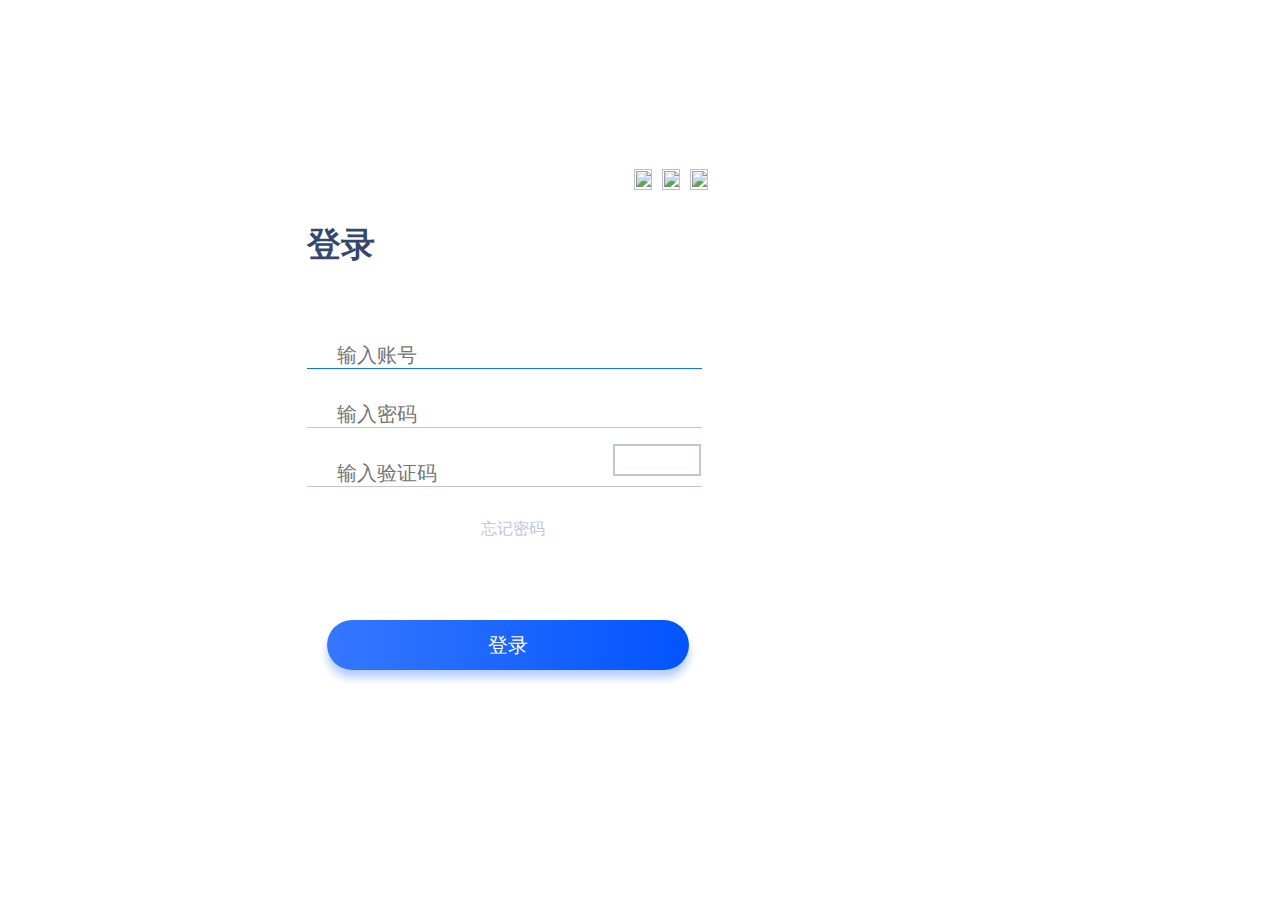
==== commit 7f616351: "解决master分支问题" ====
--- a/login.html
+++ b/login.html
@@ -1,46 +1,49 @@
-﻿<!DOCTYPE HTML>
-<html lang="zh-cn">
+<!DOCTYPE html>
+<html lang="en">
+
 <head>
-	<meta charset="utf-8">
-	<meta http-equiv="X-UA-Compatible" content="IE=edge">
-	<meta name="viewport" content="width=device-width, initial-scale=1">
-	<title>登录页</title>
+    <meta charset="UTF-8">
+    <meta http-equiv="X-UA-Compatible" content="IE=edge">
+    <meta name="viewport" content="width=device-width, initial-scale=1.0">
+    <title>denglu</title>
+    <link rel="stylesheet" href="./login.css">
+</head>
 
-	<link href="resources/plugins/bootstrap-3.3.0/css/bootstrap.min.css" rel="stylesheet"/>
-	<link href="resources/plugins/material-design-iconic-font-2.2.0/css/material-design-iconic-font.min.css" rel="stylesheet"/>
-	<link href="resources/plugins/waves-0.7.5/waves.min.css" rel="stylesheet"/>
-	<link href="resources/plugins/checkbix/css/checkbix.min.css" rel="stylesheet"/>
-	<link href="resources/css/login.css" rel="stylesheet"/>
-</head>
 <body>
-<div id="login-window">
-	<div class="input-group m-b-20">
-		<span class="input-group-addon"><i class="zmdi zmdi-account"></i></span>
-		<div class="fg-line">
-			<input id="username" type="text" class="form-control" name="username" placeholder="帐号" required autofocus value="admin">
-		</div>
-	</div>
-	<div class="input-group m-b-20">
-		<span class="input-group-addon"><i class="zmdi zmdi-male"></i></span>
-		<div class="fg-line">
-			<input id="password" type="password" class="form-control" name="password" placeholder="密码" required value="123456">
-		</div>
-	</div>
-	<div class="clearfix">
-	</div>
-	<div class="checkbox">
-		<input id="rememberMe" type="checkbox" class="checkbix" data-text="自动登录" name="rememberMe">
-	</div>
-	<a id="login-bt" href="javascript:;" class="waves-effect waves-button waves-float"><i class="zmdi zmdi-arrow-forward"></i></a>
-</div>
-<script src="resources/plugins/jquery.1.12.4.min.js"></script>
-<script src="resources/plugins/bootstrap-3.3.0/js/bootstrap.min.js"></script>
-<script src="resources/plugins/waves-0.7.5/waves.min.js"></script>
-<script src="resources/plugins/checkbix/js/checkbix.min.js"></script>
+    <div class="denglu">
+        <div class="title">
+            <span>媒体素材统一报送</span>
+            <br><br>
+            <span>管理系统</span>
+        </div>
+        <div class="beijin"></div>
+        <div class="yemian">
+            <div class="top">
+                <img src="./images/icon-验证码.png " alt="">
+                <img src="./images/icon-密码.png" alt="">
+                <img src="./images/icon-账号-默认.png" alt="">
+            </div>
+            <div class="zhanghao">
+                <h2>登录</h2>
+                <input type="text" class="blue" placeholder="输入账号">
+                <input type="text" class="one" placeholder="输入密码">
+                <input type="text" class="two" placeholder="输入验证码"><span></span>
+                <p><a href="">忘记密码</a></p>
+                <button>登录</button>
 
-<script src="resources/js/login.js"></script>
-<script type="text/javascript">
-	Checkbix.init();
-</script>
+
+
+
+            </div>
+
+        </div>
+
+
+
+
+
+    </div>
+    <script src="./login.js"></script>
 </body>
+
 </html>--- a/login.css
+++ b/login.css
@@ -0,0 +1,145 @@
+.denglu {
+    position: relative;
+    width: 600px;
+    height: 263px;
+    background-image: url(../index.html/images/背景.png);
+}
+
+.denglu .title {
+    position: absolute;
+    top: 151px;
+    left: 236px;
+    width: 344px;
+    height: 100px;
+}
+
+.denglu .title span {
+    width: 338px;
+    height: 39px;
+    font-size: 40px;
+    font-family: PingFang SC;
+    font-weight: 800;
+    color: #FFFFFF;
+    line-height: 32px;
+    letter-spacing: 3px;
+}
+
+.beijin {
+    position: absolute;
+    left: 235px;
+    top: 279px;
+    width: 646px;
+    height: 557px;
+    background-image: url(../index.html/images/装饰.png);
+}
+
+.yemian {
+    position: absolute;
+    left: 260px;
+    top: 152px;
+    width: 450px;
+    height: 584px;
+    background-color: #ffffff;
+}
+
+.top {
+    height: 34px;
+
+}
+
+.top img {
+    float: right;
+    margin-top: 9px;
+    margin-right: 10px;
+    width: 18px;
+    height: 21px;
+}
+
+.zhanghao {
+    position: relative;
+    margin-left: 39px;
+    height: 447px;
+
+}
+
+h2 {
+    width: 70px;
+    height: 32px;
+    font-size: 34px;
+    font-family: Microsoft YaHei;
+    font-weight: bold;
+    color: #35476B;
+}
+
+.zhanghao input {
+    display: block;
+    margin-bottom: 32px;
+    padding-left: 30px;
+    border-top: 0;
+    border-left: 0;
+    border-right: 0;
+    border-bottom: 1px solid #c0c6d9;
+    width: 363px;
+    height: 24px;
+    font-size: 20px;
+    font-family: PingFang SC;
+    font-weight: 500;
+    color: #C0C6D9;
+}
+
+.zhanghao .blue {
+    margin-top: 88px;
+    border-bottom: 1px solid #0f75ff;
+    background-image: url(../index.html/images/icon-账号.png);
+    background-repeat: no-repeat;
+}
+
+.zhanghao .one {
+    background-image: url(../index.html/images/icon-密码-默认.png);
+    background-repeat: no-repeat;
+}
+
+.zhanghao .two {
+    background-image: url(../index.html/images/icon-验证码-默认.png);
+    background-repeat: no-repeat;
+}
+
+.zhanghao span {
+    position: absolute;
+    left: 306px;
+    top: 222px;
+    display: inline-block;
+    width: 84px;
+    height: 28px;
+    border: 2px solid #C0C6D9;
+}
+
+.zhanghao p {
+    text-align: center;
+}
+
+.zhanghao p a {
+    text-decoration: none;
+    width: 64px;
+    height: 16px;
+    font-size: 16px;
+    font-family: PingFang SC;
+    font-weight: 500;
+    color: #C0C6D9;
+}
+
+.zhanghao button {
+    margin-top: 64px;
+    margin-left: 20px;
+    width: 362px;
+    height: 50px;
+    border: 0;
+    background: linear-gradient(90deg, #3677FF, #0254FE);
+    border-radius: 25px;
+    box-shadow: 0 8px 8px #b6cefe;
+
+    font-size: 20px;
+    font-family: PingFang SC;
+    font-weight: 500;
+    color: #FFFFFF;
+}